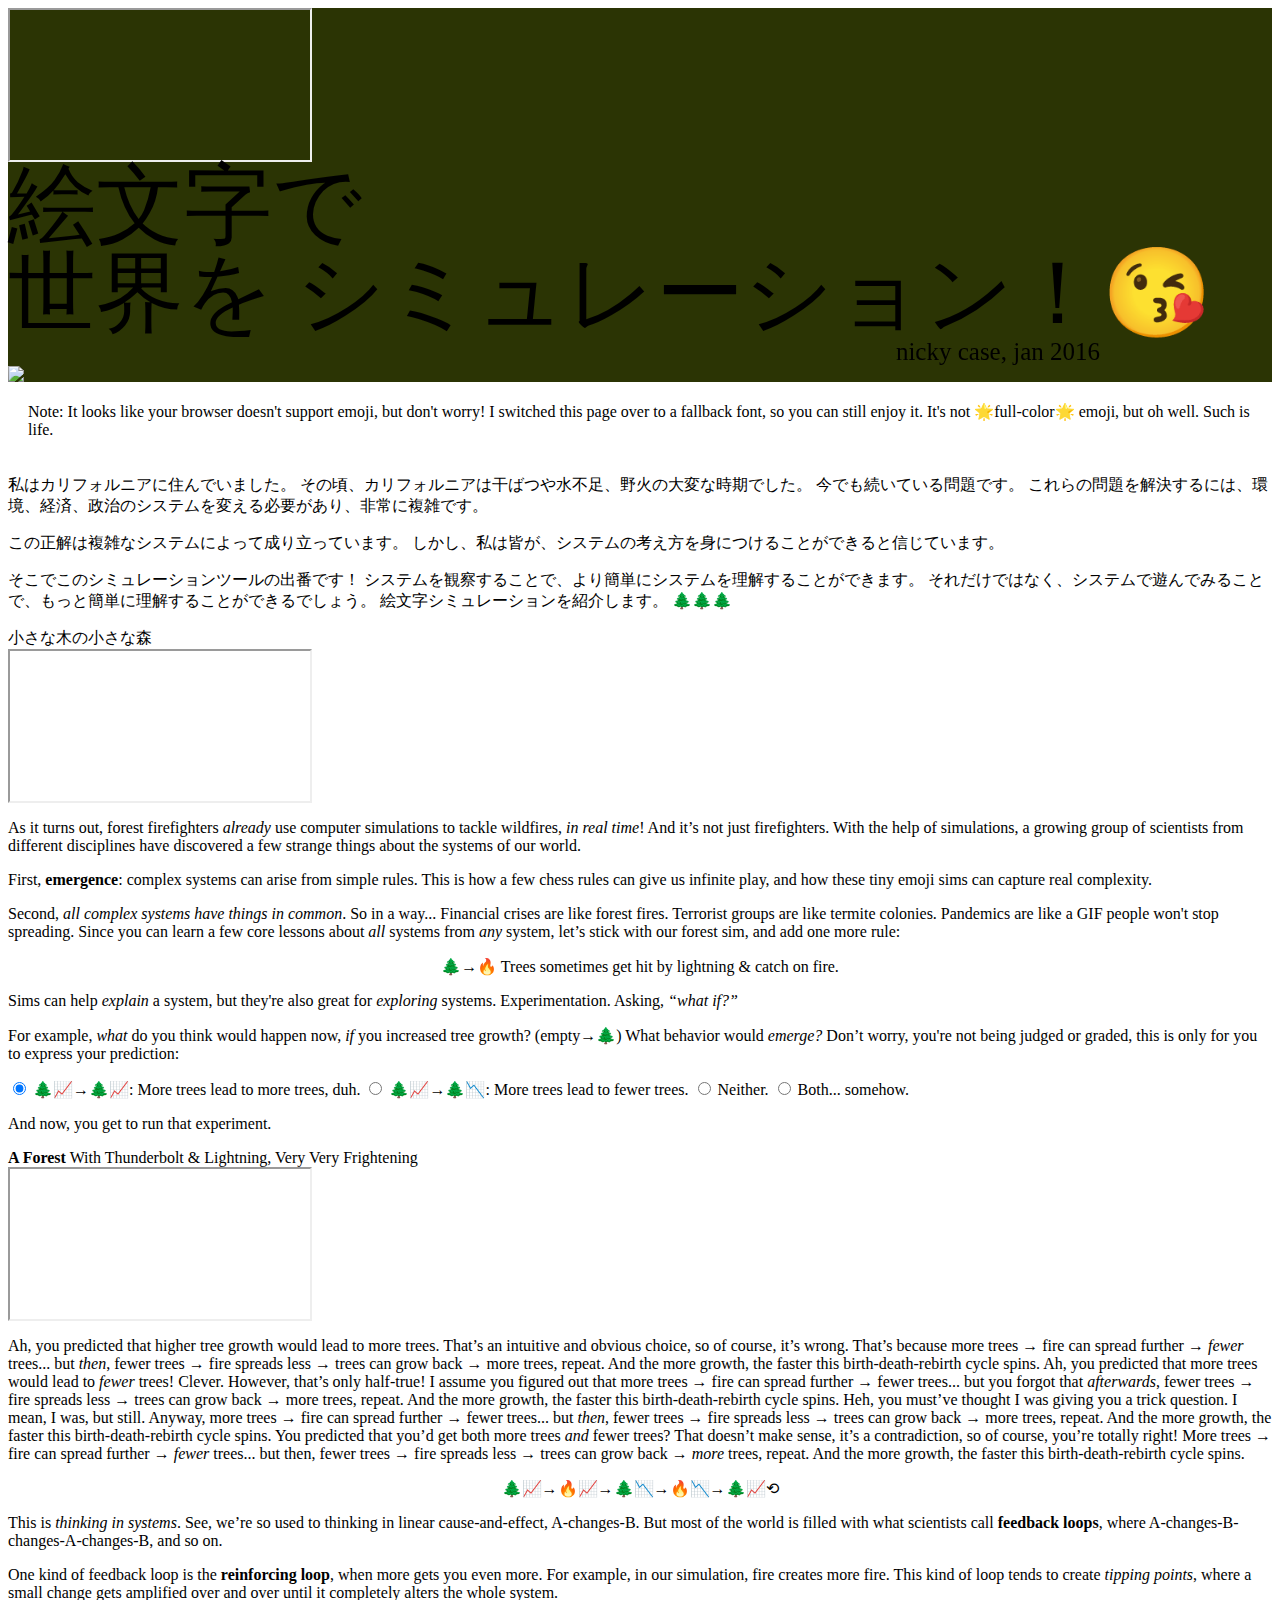
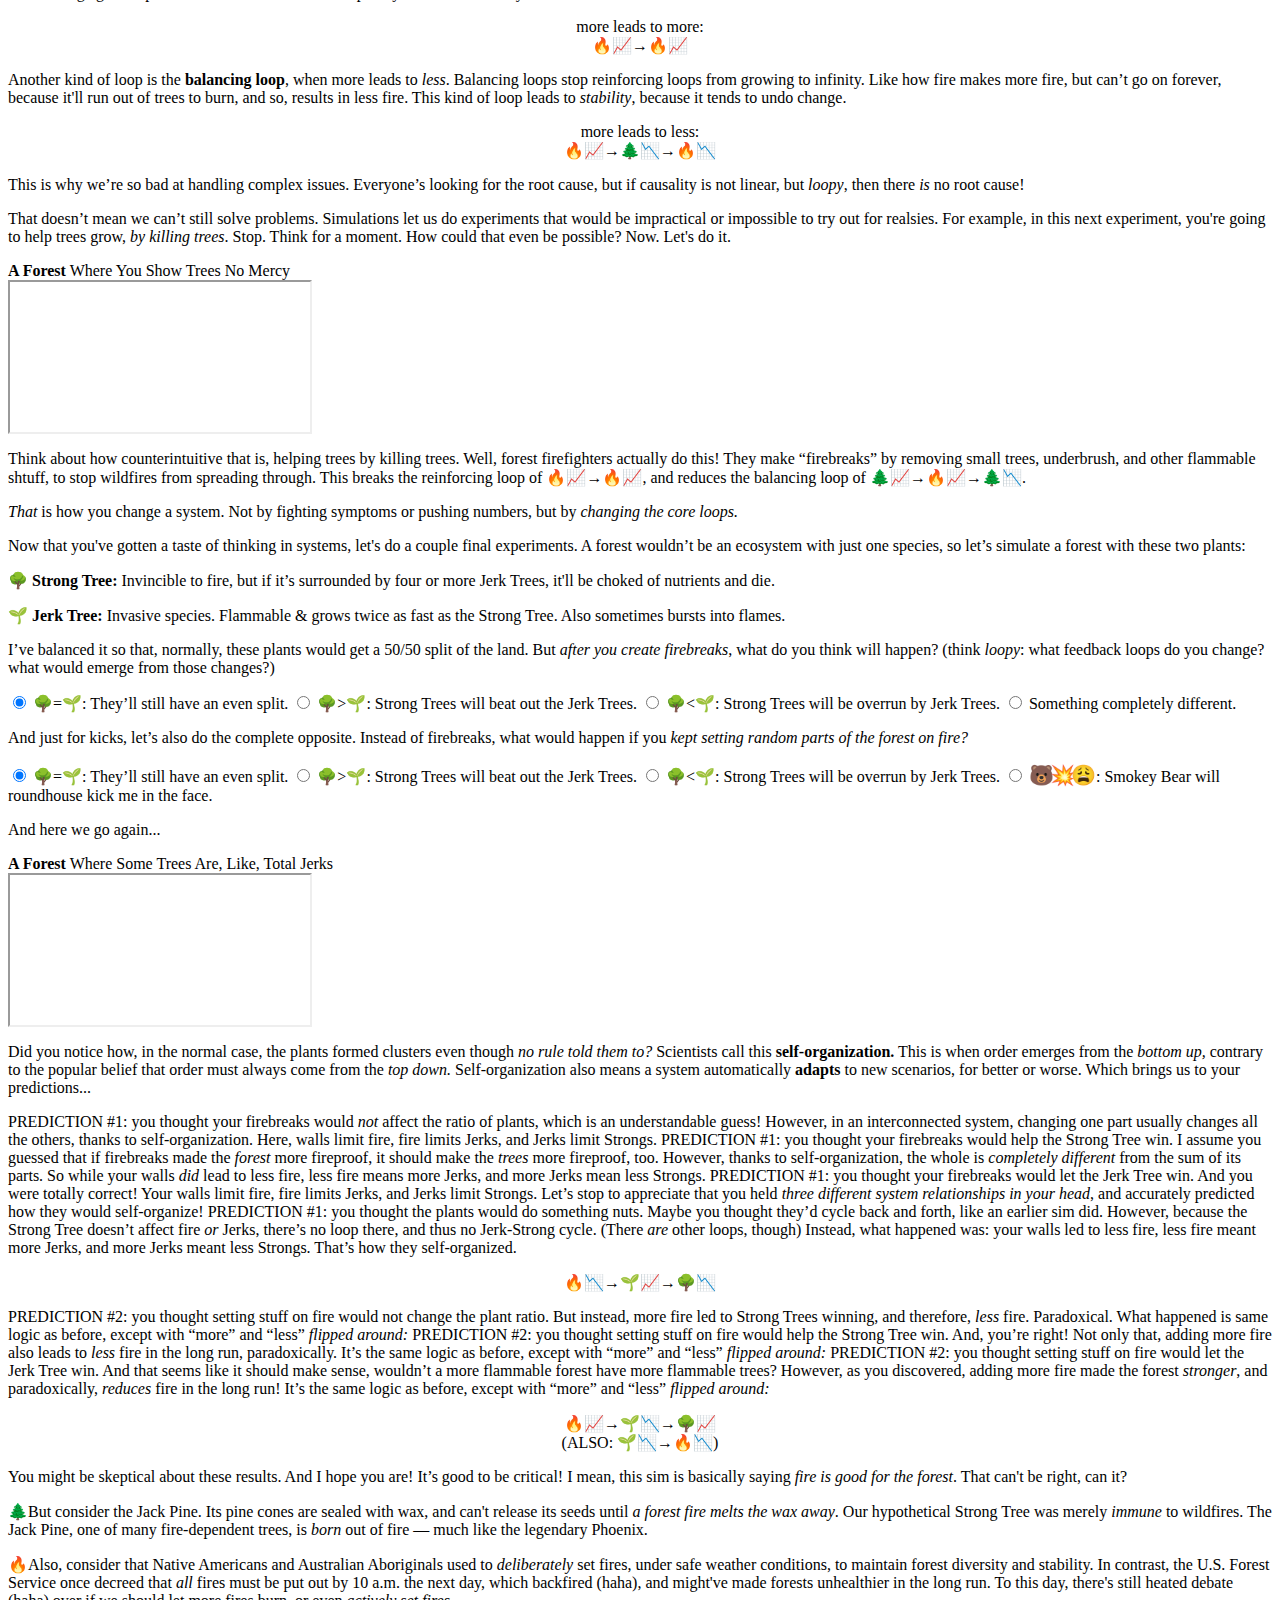
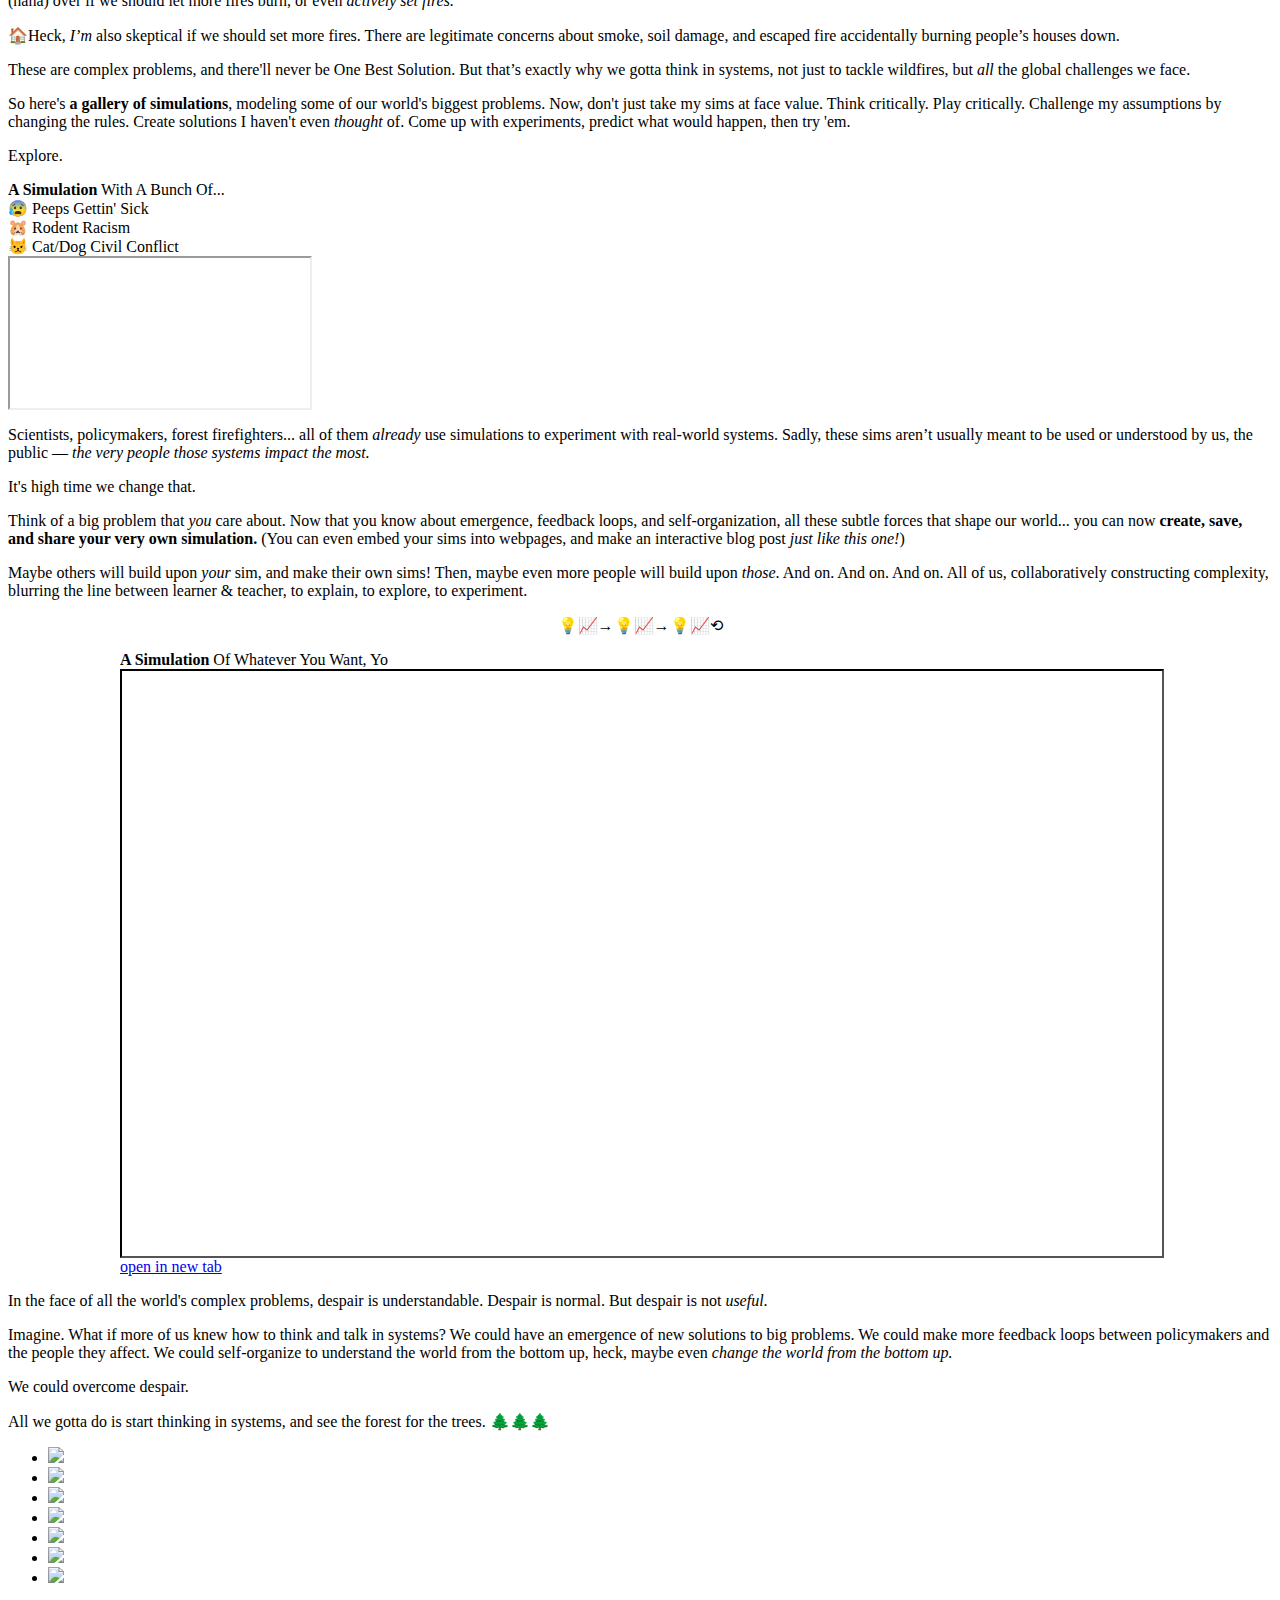
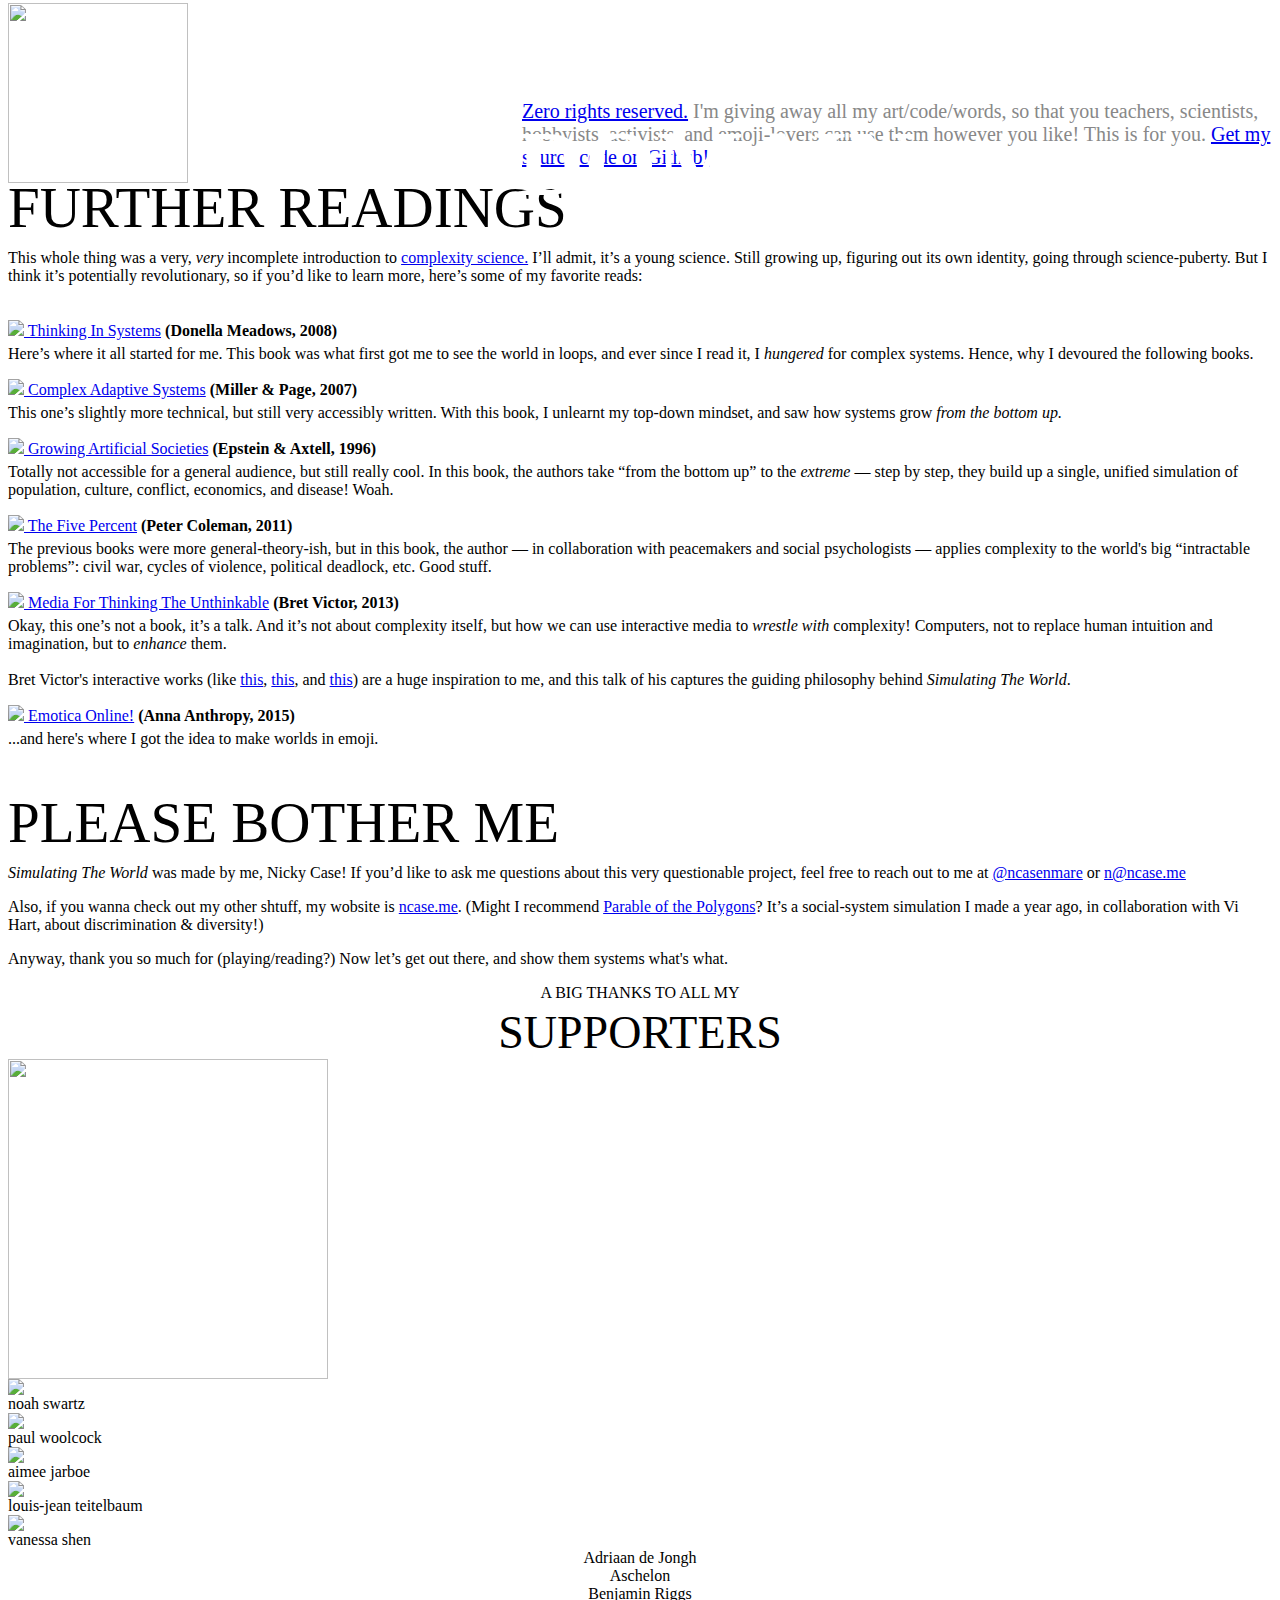
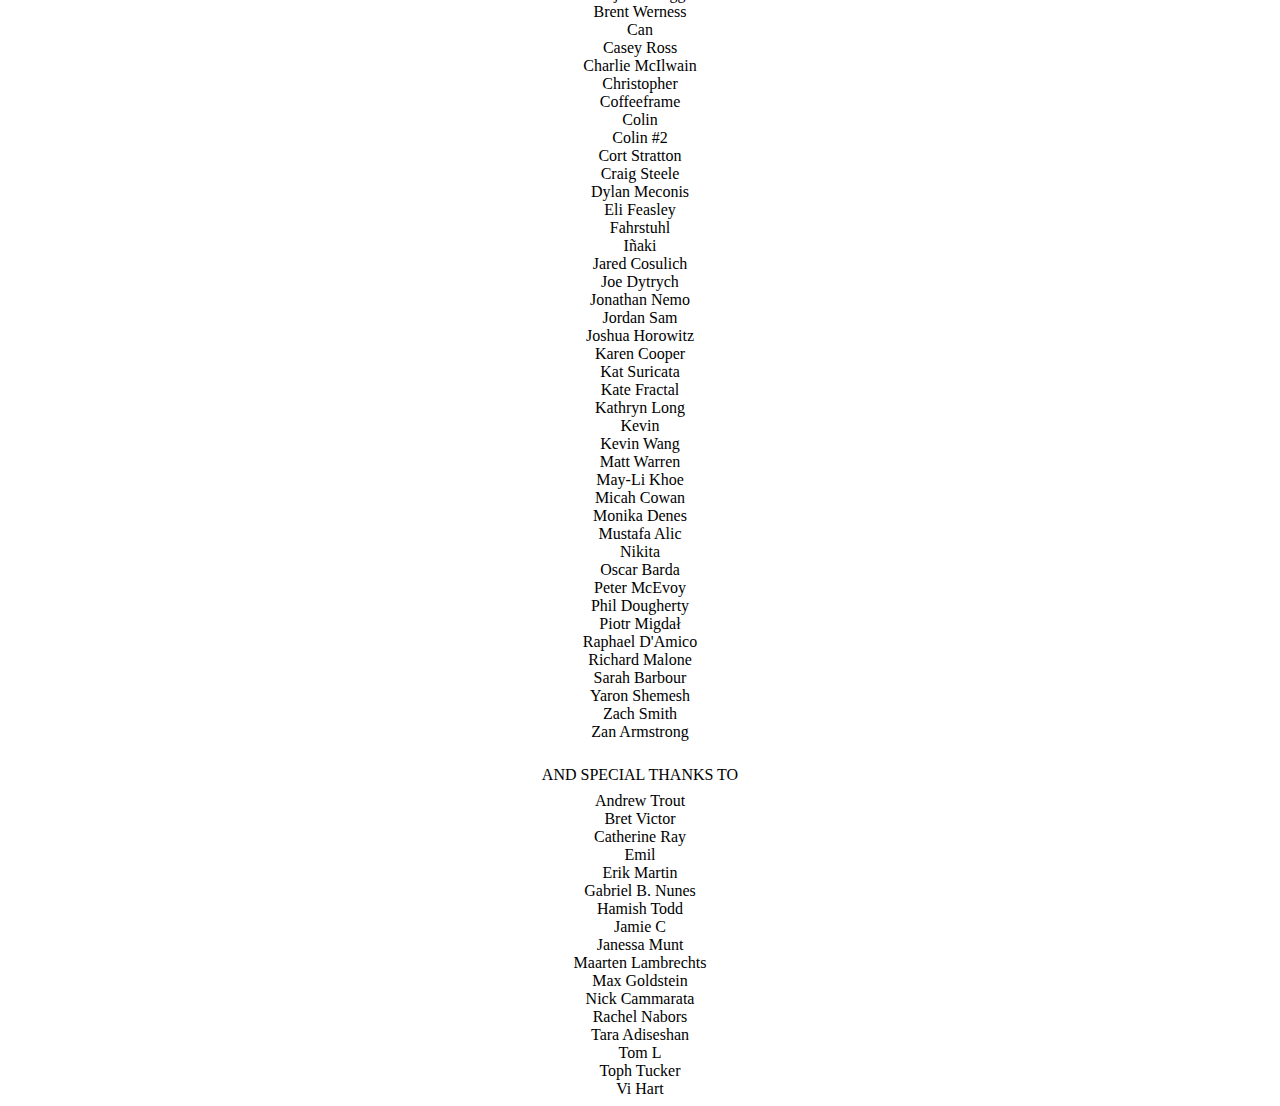
==== index.html @ 9c8385aa "change url" ====
<!doctype>
<html>
<head>
	
	<!-- Meta -->
	<title>絵文字で世界をシミュレーション</title>
	<meta content="text/html;charset=utf-8" http-equiv="Content-Type">
	<meta content="utf-8" http-equiv="encoding">
	<link rel="icon" type="image/png" href="favicon.png">

	<!-- Schema.org markup for Google+ -->
	<meta itemprop="name" content="Simulating The World (In Emoji)">
	<meta itemprop="description" content="An interactive guide to thinking in systems">
	<meta itemprop="image" content="http://ncase.me/simulating/social/thumbnail.png">

	<!-- Twitter Card data -->
	<meta name="twitter:card" content="summary_large_image">
	<meta name="twitter:site" content="@ncasenmare">
	<meta name="twitter:title" content="Simulating The World (In Emoji)">
	<meta name="twitter:description" content="An interactive guide to thinking in systems">
	<meta name="twitter:creator" content="@ncasenmare">
	<meta name="twitter:image" content="http://ncase.me/simulating/social/thumbnail.png">

	<!-- Open Graph data -->
	<meta property="og:title" content="Simulating The World (In Emoji)">
	<meta property="og:type" content="website">
	<meta property="og:url" content="http://ncase.me/simulating/">
	<meta property="og:image" content="http://ncase.me/simulating/social/thumbnail.png">
	<meta property="og:description" content="An interactive guide to thinking in systems">

	<!-- Styles -->
	<link rel="stylesheet" type="text/css" href="styles/index.css">

</head>
<body>

<!-- SPLASH SCREEN -->
<div class="splash" style="background: hsla(72, 87%, 11%, 1);">

	<div id="splash_iframe_container">
		<iframe id="splash_iframe" src="https://ncase.me/simulating/model?local=splash/intro&bg=0&play=0&edit=0"></iframe>
	</div>

	<div id="splash_shadow"></div>

	<div id="splash_title">
		<div style="font-size: 88px; line-height: 88px;">
			絵文字で
		</div>
		<div style="font-size: 88px; line-height: 88px;">
			世界を
			シミュレーション！<span id="splash_kiss">😘</span>
		</div>
		<div style="margin:0 auto; width:920px; text-align:right; font-size:25px">
			nicky case, jan 2016
		</div>
	</div>

	<div id="splash_hand_container">
		<img src="styles/images/click_me.png" id="splash_hand"></div>
	</div>
</div>

<!-- 0: INTRODUCTION - THINK IN SYSTEMS, WITH SIMS -->
<div class="words">
	<div id="emoji_warning" class="dark" style="padding:20px; font-size:16px">
		Note: It looks like your browser doesn't support emoji,
		but don't worry! I switched this page over to a fallback font,
		so you can still enjoy it.
		It's not 🌟full-color🌟 emoji, but oh well.
		Such is life.
	</div>
	<p>
		私はカリフォルニアに住んでいました。
		その頃、カリフォルニアは干ばつや水不足、野火の大変な時期でした。
		今でも続いている問題です。
		これらの問題を解決するには、環境、経済、政治のシステムを変える必要があり、非常に複雑です。
	</p>
	<p>
		この正解は複雑なシステムによって成り立っています。
		しかし、私は皆が、システムの考え方を身につけることができると信じています。
	</p>
	<p>
		そこでこのシミュレーションツールの出番です！
		システムを観察することで、より簡単にシステムを理解することができます。
		それだけではなく、システムで遊んでみることで、もっと簡単に理解することができるでしょう。
		絵文字シミュレーションを紹介します。 🌲🌲🌲
	</p>
</div>

<!-- 0: GETTING USED TO THE SIM INTERFACE -->
<div class="example">
	<div id="title">
		小さな木の小さな森
	</div>
	<iframe src="https://mikinomura.github.io/simulating-japanese/model?local=forest/0_growth&play=0&edit=1"></iframe>
	<div id="example_link"></div>
</div>

<!-- 1: INTRODUCTION - SYSTEMS THEORY, PREDICT CHANGE -->
<div class="words">
	<p>
		As it turns out, forest firefighters <i>already</i> use computer simulations
		to tackle wildfires, <i>in real time</i>!
		And it’s not just firefighters.
		With the help of simulations, a growing group of scientists
		from different disciplines have discovered a few strange things about the systems of our world.
	</p>
	<p>
		First, <b>emergence</b>:
		complex systems can arise from simple rules.
		This is how a few chess rules can give us infinite play,
		and how these tiny emoji sims can capture real complexity.
	</p>
	<p>
		Second, <i>all complex systems have things in common</i>.
		So in a way... Financial crises are like forest fires.
		Terrorist groups are like termite colonies.
		Pandemics are like a GIF people won't stop spreading.
		Since you can learn a few core lessons about <i>all</i> systems from <i>any</i> system,
		let’s stick with our forest sim, and add one more rule:
	</p>
	<p style="text-align:center">
		🌲→🔥 Trees sometimes get hit by lightning &amp; catch on fire.
	</p>
	<p>
		Sims can help <i>explain</i> a system,
		but they're also great for <i>exploring</i> systems.
		Experimentation.
		Asking, <i>“what if?”</i>
	</p>
	<p>
		For example, <i>what</i> do you think would happen now,
		<i>if</i> you increased tree growth? (empty→🌲)
		What behavior would <i>emerge?</i>
		Don’t worry, you're not being judged or graded,
		this is only for you to express your prediction:
	</p>
	<p>
	<form name="predict_fire" class="reader_choice">
	<label>
		<input type="radio" name="prediction" value="more" checked>
		🌲📈&rarr;🌲📈: More trees lead to more trees, duh.
	</label>
	<label>
		<input type="radio" name="prediction" value="less">
		🌲📈&rarr;🌲📉: More trees lead to fewer trees.
	</label>
	<label>
		<input type="radio" name="prediction" value="none">
		Neither.
	</label>
	<label>
		<input type="radio" name="prediction" value="both">
		Both... somehow.
	</label>
	</form>
	</p>
	<p>
		And now, you get to run that experiment.
	</p>
</div>

<!-- 1: WHAT IF, HIGHER GROWTH? -->
<div class="example">
	<div id="title">
		<b>A Forest</b> With Thunderbolt &amp; Lightning, Very Very Frightening
	</div>
	<iframe src="https://ncase.me/simulating/model?local=forest/1_fire&play=1&edit=1"></iframe>
	<div id="example_link"></div>
</div>

<!-- 2: REFLECT, AND FEEDBACK LOOPS -->
<div class="words">
	<p name="predict_fire" class="reader_reflect">

		<span value="more">
		Ah, you predicted that higher tree growth would lead to more trees.
		That’s an intuitive and obvious choice,
		so of course, it’s wrong.
		That’s because more trees → fire can spread further → <i>fewer</i> trees...
		but <i>then</i>, fewer trees → fire spreads less → trees can grow back → more trees, repeat.
		And the more growth, the faster this birth-death-rebirth cycle spins.
		</span>

		<span value="less">
		Ah, you predicted that more trees would lead to <i>fewer</i> trees!
		Clever. However, that’s only half-true!
		I assume you figured out that more trees → fire can spread further → fewer trees...
		but you forgot that <i>afterwards</i>,
		fewer trees → fire spreads less → trees can grow back → more trees, repeat.
		And the more growth, the faster this birth-death-rebirth cycle spins.
		</span>

		<span value="none">
		Heh, you must’ve thought I was giving you a trick question.
		I mean, I was, but still.
		Anyway, more trees → fire can spread further → fewer trees...
		but <i>then</i>, fewer trees → fire spreads less → trees can grow back → more trees, repeat.
		And the more growth, the faster this birth-death-rebirth cycle spins.
		</span>

		<span value="both">
		You predicted that you’d get both more trees <i>and</i> fewer trees?
		That doesn’t make sense, it’s a contradiction,
		so of course, you’re totally right!
		More trees → fire can spread further → <i>fewer</i> trees...
		but then, fewer trees → fire spreads less → trees can grow back → <i>more</i> trees, repeat.
		And the more growth, the faster this birth-death-rebirth cycle spins.
		</span>

	</p>
	<p style="text-align:center">
		🌲📈→🔥📈→🌲📉→🔥📉→🌲📈⟲
	</p>
	<p>
		This is <i>thinking in systems</i>.
		See, we’re so used to thinking in linear cause-and-effect, A-changes-B.
		But most of the world is filled with what scientists call <b>feedback loops</b>,
		where A-changes-B-changes-A-changes-B, and so on.
	</p>
	<p>
		One kind of feedback loop is the <b>reinforcing loop</b>,
		when more gets you even more.
		For example, in our simulation, fire creates more fire.
		This kind of loop tends to create <i>tipping points</i>,
		where a small change gets amplified over and over until it
		completely alters the whole system.
	</p>
	<p style="text-align:center">
		more leads to more:<br>
		🔥📈→🔥📈
	</p>
	<p>
		Another kind of loop is the <b>balancing loop</b>,
		when more leads to <i>less</i>.
		Balancing loops stop reinforcing loops from growing to infinity.
		Like how fire makes more fire, but can’t go on forever,
		because it'll run out of trees to burn, and so, results in less fire.
		This kind of loop leads to <i>stability</i>,
		because it tends to undo change.
	</p>
	<p style="text-align:center">
		more leads to less:<br>
		🔥📈→🌲📉→🔥📉
 	</p>
	<p>
		This is why we’re so bad at handling complex issues.
		Everyone’s looking for the root cause,
		but if causality is not linear, but <i>loopy</i>,
		then there <i>is</i> no root cause!
	</p>
	<p>
		That doesn’t mean we can’t still solve problems.
		Simulations let us do experiments that would be impractical or impossible to try out for realsies.
		For example, in this next experiment,
		you're going to help trees grow,
		<i>by killing trees</i>.
		Stop.
		Think for a moment.
		How could that even be possible?
		Now.
		Let's do it.
	</p>
</div>

<!-- 2: CREATE A TREE-KILLING SOLUTION -->
<div class="example">
	<div id="title">
		<b>A Forest</b> Where You Show Trees No Mercy
	</div>
	<iframe src="https://ncase.me/simulating/model?local=forest/2_firebreak&edit=1&paused=1"></iframe>
	<div id="example_link"></div>
</div>

<!-- 3: CHANGING LOOPS, AND PLANTS -->
<div class="words">
	<p>
		Think about how counterintuitive that is,
		helping trees by killing trees.
		Well, forest firefighters actually do this!
		They make “firebreaks” by removing small trees, underbrush, and other flammable shtuff,
		to stop wildfires from spreading through.
		This breaks the reinforcing loop of 🔥📈→🔥📈,
		and reduces the balancing loop of 🌲📈→🔥📈→🌲📉.
	</p>
	<p>
		<i>That</i> is how you change a system.
		Not by fighting symptoms or pushing numbers,
		but by <i>changing the core loops.</i>
	</p>
	<p>
		Now that you've gotten a taste of thinking in systems,
		let's do a couple final experiments.
		A forest wouldn’t be an ecosystem with just one species,
		so let’s simulate a forest with these two plants:
	</p>
	<p>
		🌳 <b>Strong Tree:</b>
		Invincible to fire, but if it’s surrounded by four or more Jerk Trees,
		it'll be choked of nutrients and die.
	</p>
	<p>
		🌱 <b>Jerk Tree:</b>
		Invasive species.
		Flammable &amp; grows twice as fast as the Strong Tree.
		Also sometimes bursts into flames.
	</p>
	<p>
		I’ve balanced it so that, normally,
		these plants would get a 50/50 split of the land.
		But <i>after you create firebreaks</i>,
		what do you think will happen?
		(think <i>loopy</i>: what feedback loops do you change?
		what would emerge from those changes?)
	</p>
	<p>
		<form name="predict_plants_1" class="reader_choice">
		<label>
			<input type="radio" name="prediction" value="same" checked>
			🌳=🌱: They’ll still have an even split.
		</label>
		<label>
			<input type="radio" name="prediction" value="strong">
			🌳&gt;🌱: Strong Trees will beat out the Jerk Trees.
		</label>
		<label>
			<input type="radio" name="prediction" value="jerk">
			🌳&lt;🌱: Strong Trees will be overrun by Jerk Trees.
		</label>
		<label>
			<input type="radio" name="prediction" value="what">
			Something completely different.
		</label>
		</form>
	</p>
	<p>
		And just for kicks, let’s also do the complete opposite.
		Instead of firebreaks, what would happen if you
		<i>kept setting random parts of the forest on fire?</i>
	</p>
	<p>
		<script>
		window.SMOKEY_JOKE = function(){
			document.getElementById("smokey_joke_radio").setAttribute("disabled",true);
			document.getElementById("smokey_joke_span").style.textDecoration = "line-through";
			document.getElementById("smokey_joke_label").style.cursor = "default";
			window.SMOKEY_JOKE = function(){ /*nothing*/ };
		};
		</script>
		<form name="predict_plants_2" class="reader_choice">
		<label>
			<input type="radio" name="prediction" value="same" checked>
			🌳=🌱: They’ll still have an even split.
		</label>
		<label>
			<input type="radio" name="prediction" value="strong">
			🌳&gt;🌱: Strong Trees will beat out the Jerk Trees.
		</label>
		<label>
			<input type="radio" name="prediction" value="jerk">
			🌳&lt;🌱: Strong Trees will be overrun by Jerk Trees.
		</label>
		<label id="smokey_joke_label" onmouseover="SMOKEY_JOKE()">
			<span id="smokey_joke_span">
				<input id="smokey_joke_radio" type="radio" name="prediction" value="what">
				<span style="letter-spacing:-4px; margin-right:4px; font-size:20px">🐻💥😩</span>: Smokey Bear will roundhouse kick me in the face.
			</span>
		</label>
		</form>
	</p>
	<p>
		And here we go again...
	</p>
</div>

<!-- 3: JERK PLANTS -->
<div class="example">
	<div id="title">
		<b>A Forest</b> Where Some Trees Are, Like, Total Jerks
	</div>
	<iframe src="https://ncase.me/simulating/model?local=forest/3_plants&edit=1"></iframe>
	<div id="example_link"></div>
</div>

<!-- 4: REFLECT, SELF-ORG, AND REAL LIFE FORESTS -->
<div class="words">
	<p>
		Did you notice how, in the normal case, the plants formed clusters
		even though <i>no rule told them to?</i>
		Scientists call this <b>self-organization.</b>
		This is when order emerges from the <i>bottom up,</i>
		contrary to the popular belief
		that order must always come from the <i>top down.</i>
		Self-organization also means a system
		automatically <b>adapts</b> to new scenarios,
		for better or worse.
		Which brings us to your predictions...
	</p>
	<p name="predict_plants_1" class="reader_reflect">
		<span value="same">
		PREDICTION #1: you thought your firebreaks would <i>not</i> affect the ratio of plants, which is an understandable guess! However, in an interconnected system, changing one part usually changes all the others, thanks to self-organization. Here, walls limit fire, fire limits Jerks, and Jerks limit Strongs.
		</span>
		<span value="strong">
		PREDICTION #1: you thought your firebreaks would help the Strong Tree win. I assume you guessed that if firebreaks made the <i>forest</i> more fireproof, it should make the <i>trees</i> more fireproof, too. However, thanks to self-organization, the whole is <i>completely different</i> from the sum of its parts. So while your walls <i>did</i> lead to less fire, less fire means more Jerks, and more Jerks mean less Strongs.
		</span>
		<span value="jerk">
		PREDICTION #1: you thought your firebreaks would let the Jerk Tree win. And you were totally correct! Your walls limit fire, fire limits Jerks, and Jerks limit Strongs. Let’s stop to appreciate that you held <i>three different system relationships in your head</i>, and accurately predicted how they would self-organize!
		</span>
		<span value="what">
		PREDICTION #1: you thought the plants would do something nuts. Maybe you thought they’d cycle back and forth, like an earlier sim did. However, because the Strong Tree doesn’t affect fire <i>or</i> Jerks, there’s no loop there, and thus no Jerk-Strong cycle. (There <i>are</i> other loops, though) Instead, what happened was: your walls led to less fire, less fire meant more Jerks, and more Jerks meant less Strongs. That’s how they self-organized.
		</span>
	</p>
	<p style="text-align:center">
		🔥📉→🌱📈→🌳📉
	</p>
	<p name="predict_plants_2" class="reader_reflect">
		<span value="same">
		PREDICTION #2: you thought setting stuff on fire would not change the plant ratio. But instead, more fire led to Strong Trees winning, and therefore, <i>less</i> fire. Paradoxical. What happened is same logic as before, except with “more” and “less” <i>flipped around:</i>
		</span>
		<span value="strong">
		PREDICTION #2: you thought setting stuff on fire would help the Strong Tree win. And, you’re right! Not only that, adding more fire also leads to <i>less</i> fire in the long run, paradoxically. It’s the same logic as before, except with “more” and “less” <i>flipped around:</i>
		</span>
		<span value="jerk">
		PREDICTION #2: you thought setting stuff on fire would let the Jerk Tree win. And that seems like it should make sense, wouldn’t a more flammable forest have more flammable trees? However, as you discovered, adding more fire made the forest <i>stronger</i>, and paradoxically, <i>reduces</i> fire in the long run! It’s the same logic as before, except with “more” and “less” <i>flipped around:</i>
		</span>
	</p>
	<p style="text-align:center">
		🔥📈→🌱📉→🌳📈<br>
		(ALSO: 🌱📉→🔥📉)
	</p>
	</p>
	<p>
		You might be skeptical about these results.
		And I hope you are! It’s good to be critical!
		I mean, this sim is basically saying 
		<i>fire is good for the forest</i>.
		That can't be right, can it?
	</p>
	<p>
		🌲But consider the Jack Pine.
		Its pine cones are sealed with wax,
		and can't release its seeds until <i>a forest fire melts the wax away</i>.
		Our hypothetical Strong Tree was merely <i>immune</i> to wildfires.
		The Jack Pine, one of many fire-dependent trees,
		is <i>born</i> out of fire — much like the legendary Phoenix.
	</p>
	<p>
		🔥Also, consider that Native Americans and Australian Aboriginals
		used to <i>deliberately</i> set fires,
		under safe weather conditions,
		to maintain forest diversity and stability.
		In contrast, the U.S. Forest Service once decreed
		that <i>all</i> fires must be put out by 10 a.m. the next day,
		which backfired (haha),
		and might've made forests unhealthier in the long run.
		To this day, there's still heated debate (haha)
		over if we should let more fires burn,
		or even <i>actively set fires.</i>
	</p>
	<p>
		🏠Heck, <i>I’m</i> also skeptical if we should set more fires.
		There are legitimate concerns about
		smoke,
		soil damage,
		and escaped fire accidentally burning people’s houses down.
	</p>
	<p>
		These are complex problems, and there'll never be One Best Solution.
		But that’s exactly why we gotta think in systems,
		not just to tackle wildfires,
		but <i>all</i> the global challenges we face.
	</p>
	<p>
		So here's <b>a gallery of simulations</b>,
		modeling some of our world's biggest problems.
		Now, don't just take my sims at face value.
		Think critically. Play critically.
		Challenge my assumptions by changing the rules.
		Create solutions I haven't even <i>thought</i> of.
		Come up with experiments, predict what would happen, then try 'em.
	</p>
	<p>
		Explore.
	</p>
</div>

<!-- 4: OTHER COMPLEX WORLD PROBLEMS -->
<div id="zoo_example" class="example">
	<div id="title">
		<b>A Simulation</b> With A Bunch Of...
		<div id="zoo_select">
			<div src="https://ncase.me/simulating/model?local=zoo/sick&edit=1">
				😰 Peeps Gettin' Sick
			</div>
			<div src="https://ncase.me/simulating/model?local=zoo/schelling&edit=1&paused=1">
				🐹 Rodent Racism
			</div>
			<div src="https://ncase.me/simulating/model?local=zoo/civil_war&edit=1">
				😾 Cat/Dog Civil Conflict
			</div>
		</div>
	</div>
	<iframe id="zoo_iframe"></iframe>
	<div id="example_link"></div>
</div>

<!-- 5: THE STAKES OF EDU SIMS -->
<div class="words">
	<p>
		Scientists, policymakers, forest firefighters...
		all of them <i>already</i> use simulations to experiment
		with real-world systems.
		Sadly, these sims aren’t usually meant to be used or understood by us,
		the public — <i>the very people those systems impact the most.</i>
	</p>
	<p>
		It's high time we change that.
	</p>
	<p>
		Think of a big problem that <i>you</i> care about.
		Now that you know about emergence, feedback loops, and self-organization,
		all these subtle forces that shape our world...
		you can now <b>create, save, and share your very own simulation.</b>
		(You can even embed your sims into webpages,
		and make an interactive blog post
		<i>just like this one!</i>)
	</p>
	<p>
		Maybe others will build upon <i>your</i> sim,
		and make their own sims!
		Then, maybe even more people will build upon <i>those</i>.
		And on. And on. And on.
		All of us,
		collaboratively constructing complexity,
		blurring the line between learner &amp; teacher,
		to explain, to explore, to experiment.
	</p>
	<p style="text-align:center">
		💡📈→💡📈→💡📈⟲
	</p>
</div>

<!-- 5: MAKE YOUR OWN SIM -->
<div class="dark">
<div class="example" style="margin:0 auto; width:1040px;">
	<div id="title">
		<b>A Simulation</b> Of Whatever You Want, Yo
	</div>
	<iframe style="border-color:#000; width:1040px; height:585px; background:#fff"
		src="https://ncase.me/simulating/model"></iframe>
	<div id="example_link" style="color:#888" manual="true">
		<a href="model" target="_blank">open in new tab</a>
	</div>
</div>
</div>

<!-- EPILOGUE: FROM THE BOTTOM UP -->
<div class="words">
	<p>
	In the face of all the world's complex problems,
	despair is understandable. Despair is normal.
	But despair is not <i>useful</i>.
	</p>
	<p>
	Imagine. What if more of us knew how to think and talk in systems?
	We could have an emergence of new solutions to big problems.
	We could make more feedback loops between policymakers and the people they affect.
	We could self-organize to understand the world from the bottom up,
	heck,
	maybe even <i>change the world from the bottom up.</i>
	</p>
	<p>
	We could overcome despair.
	</p>
	<p>
	All we gotta do is start thinking in systems, and see the forest for the trees. 🌲🌲🌲
	</p>


	<!-- Static Social Sharing Stuff -->
	<div id="social">
		<!-- Buttons generated with https://simplesharingbuttons.com/ -->
		<ul class="share-buttons">
			<li><a href="https://www.facebook.com/sharer/sharer.php?u=http%3A%2F%2Fncase.me%2Fsimulating%2F&t=Simulating%20The%20World%20(In%20Emoji%F0%9F%98%98)" title="Share on Facebook" target="_blank"><img src="styles/social/Facebook.svg"></a></li>
			<li><a href="https://twitter.com/intent/tweet?source=http%3A%2F%2Fncase.me%2Fsimulating%2F&text=Simulating%20The%20World%20(In%20Emoji%F0%9F%98%98):%20http%3A%2F%2Fncase.me%2Fsimulating%2F&via=ncasenmare" target="_blank" title="Tweet"><img src="styles/social/Twitter.svg"></a></li>
			<li><a href="http://www.tumblr.com/share?v=3&u=http%3A%2F%2Fncase.me%2Fsimulating%2F&t=Simulating%20The%20World%20(In%20Emoji%F0%9F%98%98)&s=" target="_blank" title="Post to Tumblr"><img src="styles/social/Tumblr.svg"></a></li>
			<li><a href="http://pinterest.com/pin/create/button/?url=http%3A%2F%2Fncase.me%2Fsimulating%2F&media=http://ncase.me/simulating/social/thumbnail.png&description=An%20interactive%20guide%20to%20thinking%20in%20systems" target="_blank" title="Pin it"><img src="styles/social/Pinterest.svg"></a></li>
			<li><a href="http://www.reddit.com/submit?url=http%3A%2F%2Fncase.me%2Fsimulating%2F&title=Simulating%20The%20World%20(In%20Emoji%F0%9F%98%98)" target="_blank" title="Submit to Reddit"><img src="styles/social/Reddit.svg"></a></li>
			<li><a href="https://pinboard.in/popup_login/?url=http%3A%2F%2Fncase.me%2Fsimulating%2F&title=Simulating%20The%20World%20(In%20Emoji%F0%9F%98%98)&description=An%20interactive%20guide%20to%20thinking%20in%20systems" target="_blank" title="Save to Pinboard"><img src="styles/social/Pinboard.svg"></a></li>
			<li><a href="mailto:?subject=Simulating%20The%20World%20(In%20Emoji%F0%9F%98%98)&body=An%20interactive%20guide%20to%20thinking%20in%20systems:%20http%3A%2F%2Fncase.me%2Fsimulating%2F" target="_blank" title="Email"><img src="styles/social/Email.svg"></a></li>
		</ul>
	</div>

</div>

<!-- ADDENDUMS -->
<div class="dark" style="margin-bottom:0;">

	<div id="credits">

		<!-- Public Domain -->
		<div id="uncopyright">
			<img src="styles/images/public_domain.png" width="180"/>
			<div style="float:right; width:750px; font-size:20px; color:#888;">
				<div style="font-size:93px; height:97px; color:#fff; position: relative; left: -5px;"><b>PUBLIC DOMAIN</b></div>
				<a href="https://creativecommons.org/publicdomain/zero/1.0/" target="_blank">Zero rights reserved.</a>
				I'm giving away
				all my art/code/words,
				so that you
				teachers, scientists, hobbyists, activists, and emoji-lovers
				can use them however you like!
				This is for you.
				<a href="https://github.com/ncase/simulating" target="_blank">Get my source code on Github!</a>
			</div>
		</div>

		<div id="appendix_container">

			<!-- Further Reading -->
			<div id="further_reading">
				
				<div class="appendix_title" style="font-size:57px; line-height:50px">FURTHER READINGS</div>

				<p style="margin-bottom:35px">
				This whole thing was a very, <i>very</i> incomplete introduction to
				<a href="https://en.wikipedia.org/wiki/Complex_systems" target="_blank">complexity science.</a>
				I’ll admit, it’s a young science.
				Still growing up, figuring out its own identity, going through science-puberty.
				But I think it’s potentially revolutionary, so if you’d like to learn more,
				here’s some of my favorite reads:
				</p>

				<p class="further_book">
				<a href="http://www.amazon.com/Thinking-Systems-Donella-H-Meadows/dp/1603580557" target="_blank">
					<img src="styles/books/thinking.png"/>
					Thinking In Systems</a>
				<b>(Donella Meadows, 2008)</b>
				<span style="display:block; height:5px"></span>
				Here’s where it all started for me.
				This book was what first got me to see the world in loops,
				and ever since I read it,
				I <i>hungered</i> for complex systems.
				Hence, why I devoured the following books.
				</p>

				<p class="further_book">
				<a href="http://press.princeton.edu/titles/8429.html" target="_blank">
					<img src="styles/books/cas.png"/>
					Complex Adaptive Systems</a>
				<b>(Miller &amp; Page, 2007)</b>
				<span style="display:block; height:5px"></span>
				This one’s slightly more technical, but still very accessibly written.
				With this book, I unlearnt my top-down mindset,
				and saw how systems grow <i>from the bottom up.</i>
				</p>

				<p class="further_book">
				<a href="https://mitpress.mit.edu/books/growing-artificial-societies" target="_blank">
					<img src="styles/books/gas.png"/>
					Growing Artificial Societies</a>
				<b>(Epstein &amp; Axtell, 1996)</b>
				<span style="display:block; height:5px"></span>
				Totally not accessible for a general audience, but still really cool.
				In this book, the authors take “from the bottom up” to the <i>extreme</i> — step by step,
				they build up a single, unified simulation of
				population, culture, conflict, economics, and disease!
				Woah.
				</p>

				<p class="further_book">
				<a href="http://www.fivepercentbook.com/" target="_blank">
					<img src="styles/books/five.png"/>
					The Five Percent</a>
				<b>(Peter Coleman, 2011)</b>
				<span style="display:block; height:5px"></span>
				The previous books were more general-theory-ish,
				but in this book, the author &mdash;
				in collaboration with peacemakers and social psychologists &mdash;
				applies complexity to the world's big “intractable problems”:
				civil war, cycles of violence, political deadlock, etc.
				Good stuff.
				</p>

				<p class="further_book">
				<a href="http://worrydream.com/MediaForThinkingTheUnthinkable/" target="_blank">
					<img src="styles/books/media.png"/>
					Media For Thinking The Unthinkable</a>
				<b>(Bret Victor, 2013)</b>
				<span style="display:block; height:5px"></span>
				Okay, this one’s not a book, it’s a talk.
				And it’s not about complexity itself,
				but how we can use interactive media to <i>wrestle with</i> complexity!
				Computers, not to replace human intuition and imagination,
				but to <i>enhance</i> them.
				<br><br>
				Bret Victor's interactive works (like
				<a href="http://worrydream.com/ExplorableExplanations/" target="_blank">this</a>,
				<a href="http://worrydream.com/LadderOfAbstraction/" target="_blank">this</a>, and
				<a href="http://worrydream.com/ClimateChange/" target="_blank">this</a>)
				are a huge inspiration to me,
				and this talk of his
				captures the guiding philosophy behind <i>Simulating The World</i>.
				</p>

				<p class="further_book">
				<a href="http://auntiepixelante.com/emotica/" target="_blank">
					<img src="styles/books/emotica.png"/>
					Emotica Online!</a>
				<b>(Anna Anthropy, 2015)</b>
				<span style="display:block; height:5px"></span>
				...and here's where I got the idea to make worlds in emoji.
				</p>

				<div class="appendix_title" style="font-size:57px; line-height:50px; margin-top:50px">PLEASE BOTHER ME</div>

				<p>
				<i>Simulating The World</i> was made by me, Nicky Case!
				If you’d like to ask me questions about this very questionable project,
				feel free to reach out to me at
				<a href="https://twitter.com/ncasenmare" target="_blank">@ncasenmare</a>
				or
				<script>document.write('<'+'a'+' '+'h'+'r'+'e'+'f'+'='+"'"+'m'+'a'+'i'+'l'+'&'+'#'+'1'+'1'+'6'+';'+'o'+'&'+'#'+'5'+'8'+';'+
					'n'+'@'+'&'+'#'+'1'+'1'+'0'+';'+'&'+'#'+'9'+'9'+';'+'&'+
					'#'+'9'+'7'+';'+'s'+'e'+'&'+'#'+'4'+'6'+';'+'me'+"'"+'>'+'n'+'&'+'#'+'6'+'4'+';'+'n'+'c'+
					'a'+'&'+'#'+'1'+'1'+'5'+';'+'e'+'&'+'#'+'4'+'6'+';'+'me'+'<'+'/'+'a'+'>');</script>
				</p>
				<p>
				Also, if you wanna check out my other shtuff,
				my wobsite is
				<a href="http://ncase.me" target="_blank">ncase.me</a>.
				(Might I recommend <a href="http://ncase.me/polygons" target="_blank">Parable of the Polygons</a>?
				It’s a social-system simulation I made a year ago,
				in collaboration with Vi Hart,
				about discrimination &amp; diversity!)
				</p>
				<p>
				Anyway, thank you so much for (playing/reading?)
				Now let’s get out there, and show them systems what's what.
				</p>

			</div>

			<!-- Supporters and Special Thanks -->
			<div id="supporters">
				<div class="appendix_title" style="text-align:center; height:22px">A BIG THANKS TO ALL MY</div>
				<div class="appendix_title" style="text-align:center; font-size: 46px;">SUPPORTERS</div>
				<a href="https://www.patreon.com/ncase" target="_blank">
					<img src="styles/images/patreon.png" width="320"/>
				</a>
				<div id="supporter_drawings">
					<div><img src="styles/supporters/noah.png"/><div>noah swartz</div></div>
					<div><img src="styles/supporters/paul.png"/><div>paul woolcock</div></div>
					<div><img src="styles/supporters/aimee.png"/><div>aimee jarboe</div></div>
					<div><img src="styles/supporters/louis.png"/><div>louis-jean teitelbaum</div></div>
					<div><img src="styles/supporters/vanessa.png"/><div>vanessa shen</div></div>
				</div>
				<div style="margin-bottom:25px; text-align:center">
					Adriaan de Jongh
					<br>
					Aschelon
					<br>
					Benjamin Riggs
					<br>
					Brent Werness
					<br>
					Can
					<br>
					Casey Ross
					<br>
					Charlie McIlwain
					<br>
					Christopher
					<br>
					Coffeeframe
					<br>
					Colin
					<br>
					Colin #2
					<br>
					Cort Stratton
					<br>
					Craig Steele
					<br>
					Dylan Meconis
					<br>
					Eli Feasley
					<br>
					Fahrstuhl
					<br>
					Iñaki
					<br>
					Jared Cosulich
					<br>
					Joe Dytrych
					<br>
					Jonathan Nemo
					<br>
					Jordan Sam
					<br>
					Joshua Horowitz
					<br>
					Karen Cooper
					<br>
					Kat Suricata
					<br>
					Kate Fractal
					<br>
					Kathryn Long
					<br>
					Kevin
					<br>
					Kevin Wang
					<br>
					Matt Warren
					<br>
					May-Li Khoe
					<br>
					Micah Cowan
					<br>
					Monika Denes
					<br>
					Mustafa Alic
					<br>
					Nikita
					<br>
					Oscar Barda
					<br>
					Peter McEvoy
					<br>
					Phil Dougherty
					<br>
					Piotr Migdał
					<br>
					Raphael D'Amico
					<br>
					Richard Malone
					<br>
					Sarah Barbour
					<br>
					Yaron Shemesh
					<br>
					Zach Smith
					<br>
					Zan Armstrong
				</div>
				<div class="appendix_title" style="text-align:center;">AND SPECIAL THANKS TO</div>
				<div style="margin-top:8px; text-align:center;">
					Andrew Trout
					<br>Bret Victor 
					<br>Catherine Ray 
					<br>Emil 
					<br>Erik Martin 
					<br>Gabriel B. Nunes
					<br>Hamish Todd 
					<br>Jamie C
					<br>Janessa Munt 
					<br>Maarten Lambrechts 
					<br>Max Goldstein 
					<br>Nick Cammarata 
					<br>Rachel Nabors 
					<br>Tara Adiseshan 
					<br>Tom L 
					<br>Toph Tucker 
					<br>Vi Hart 
				</div>
			</div>
		</div>
		
	</div>

</div>

</body>
</html>

<!-- SCRIPTS -->
<script src="scripts/index.js"></script>
<script src="scripts/platform.js"></script>
<script src="scripts/emojiTest.js"></script>
<script src="scripts/emojiFallback.js"></script>
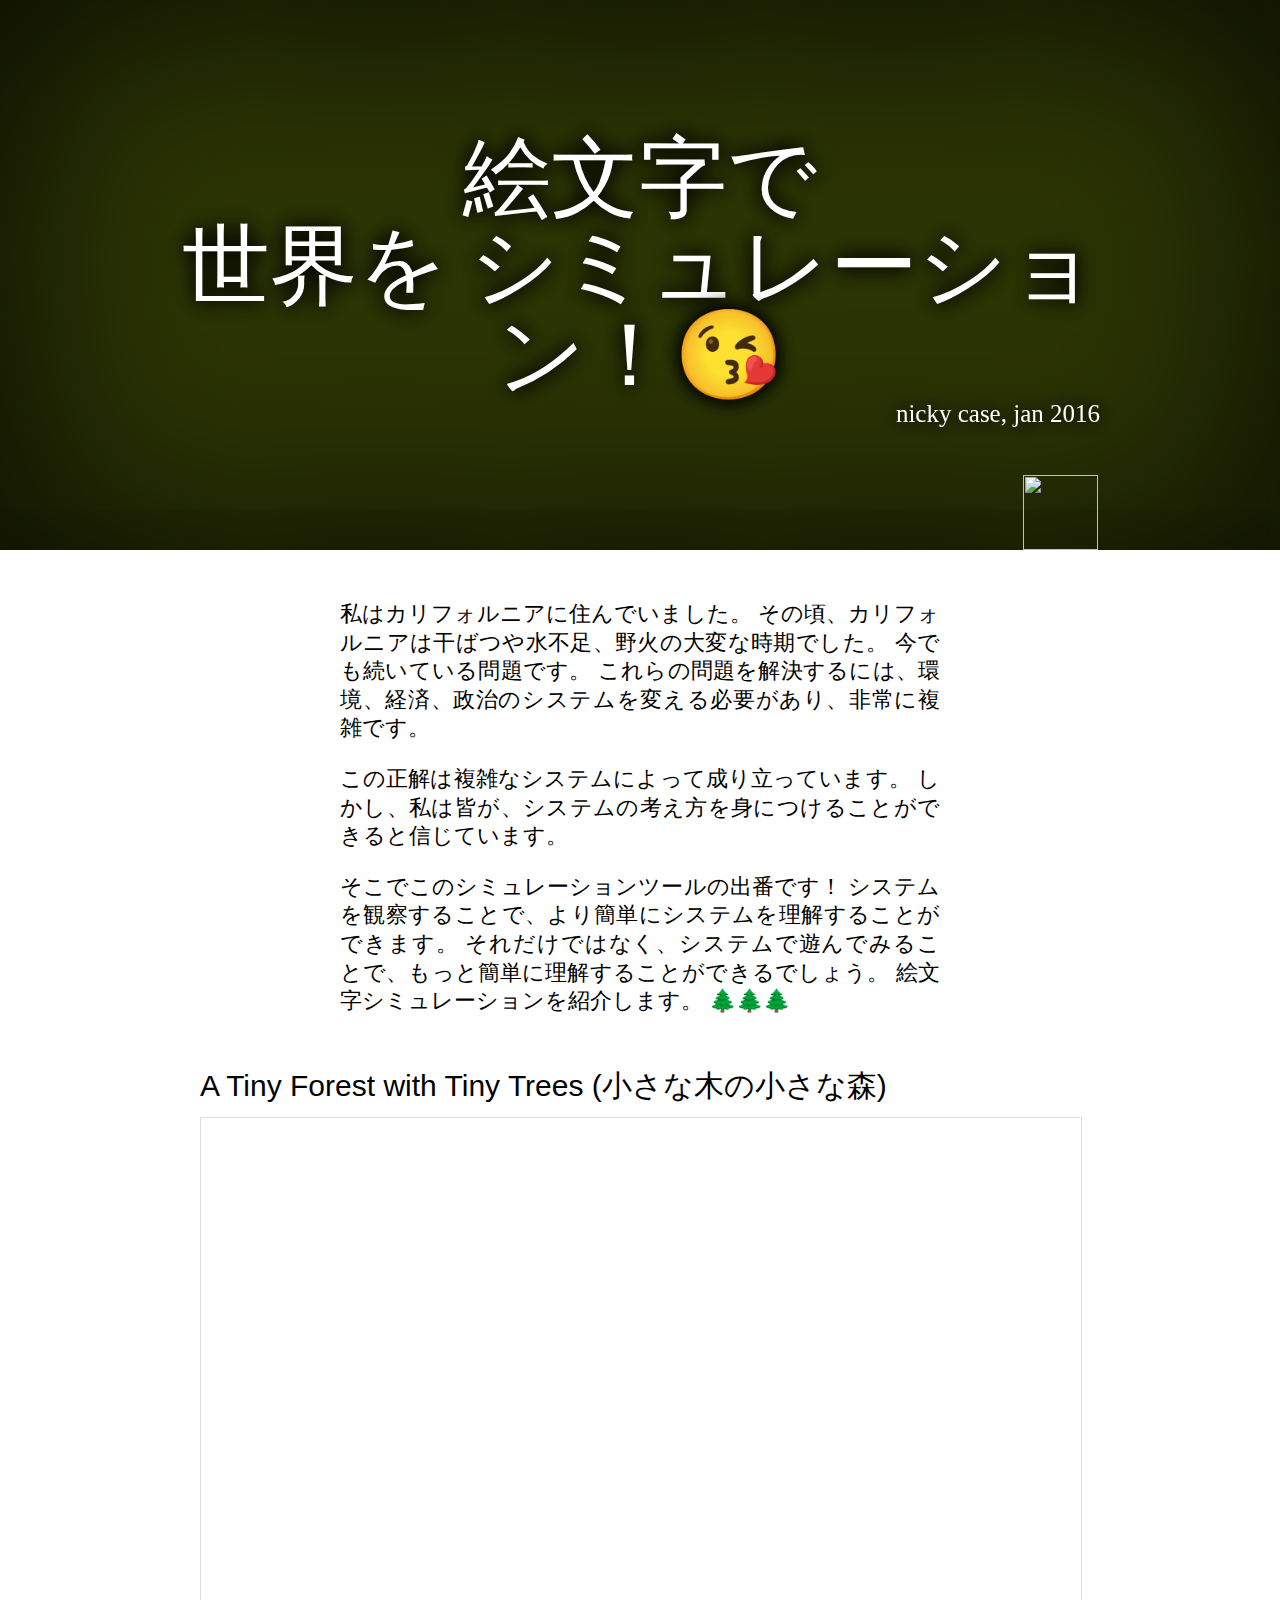
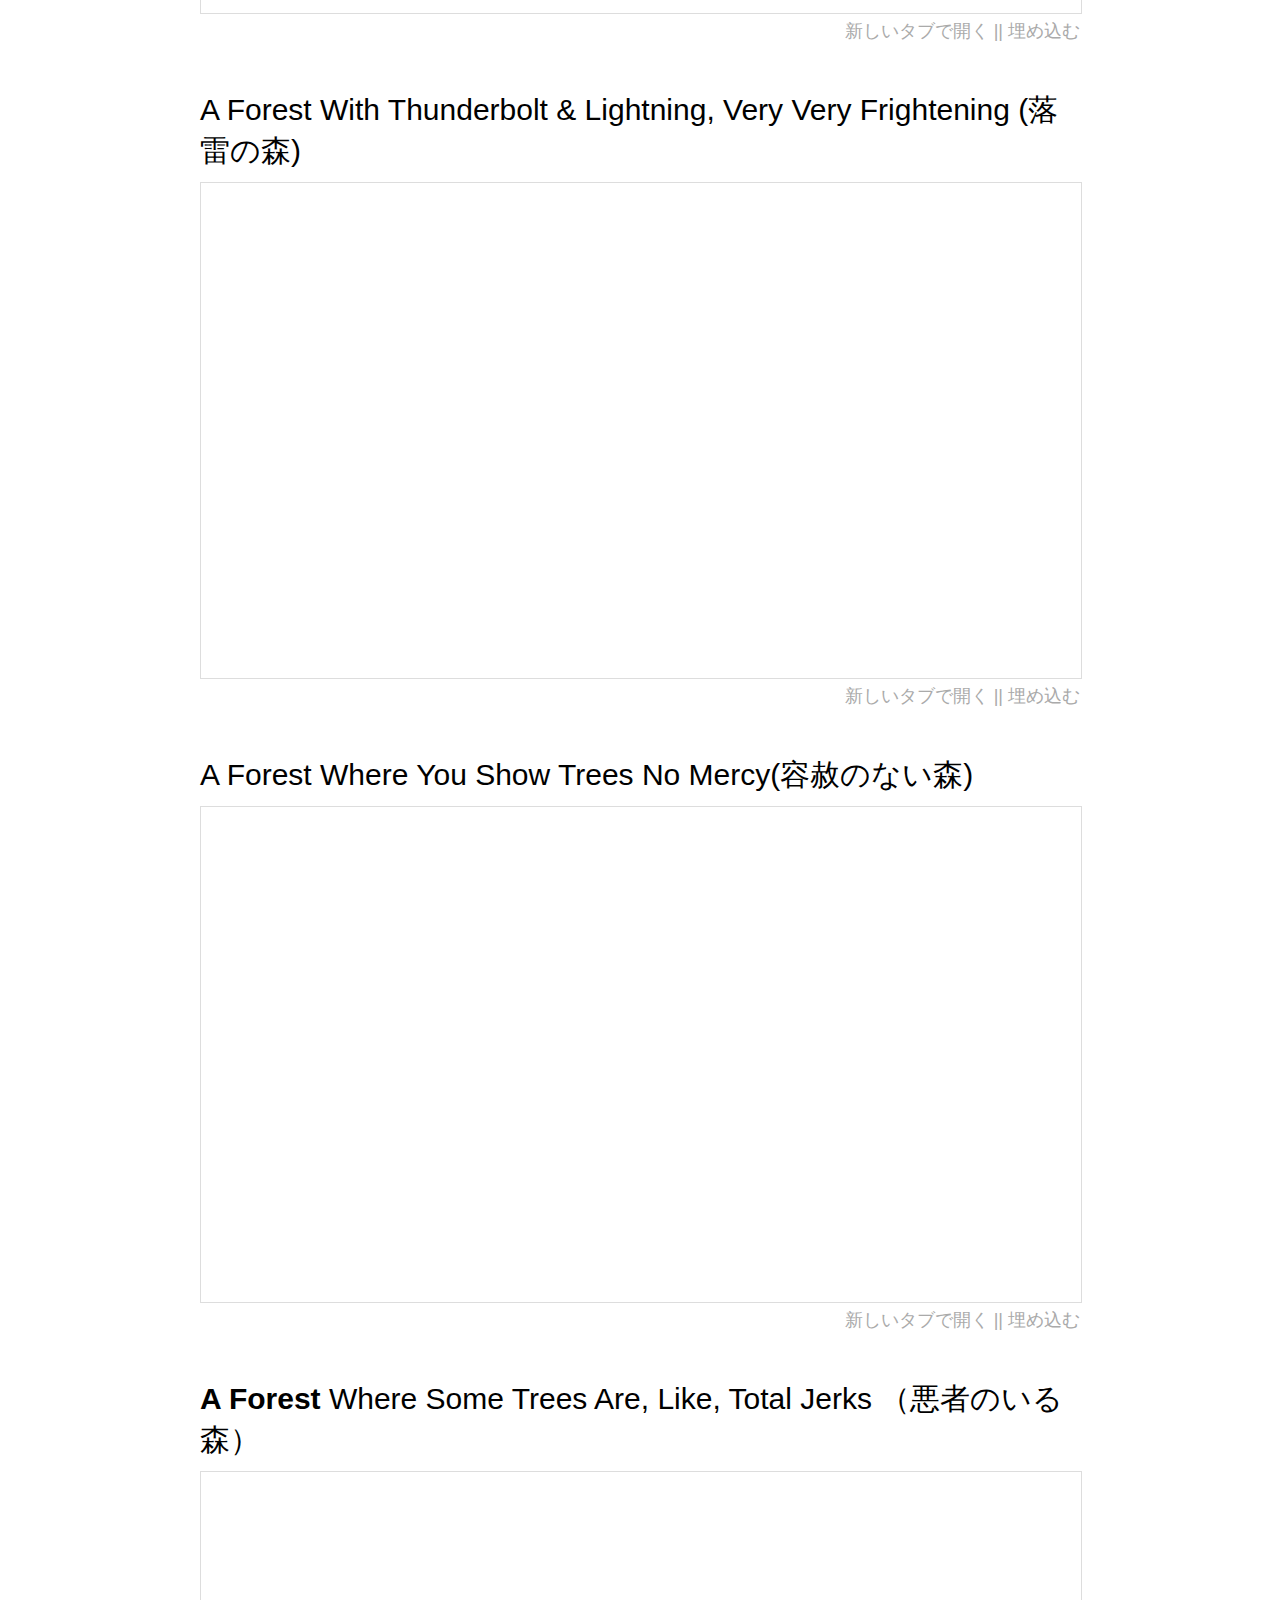
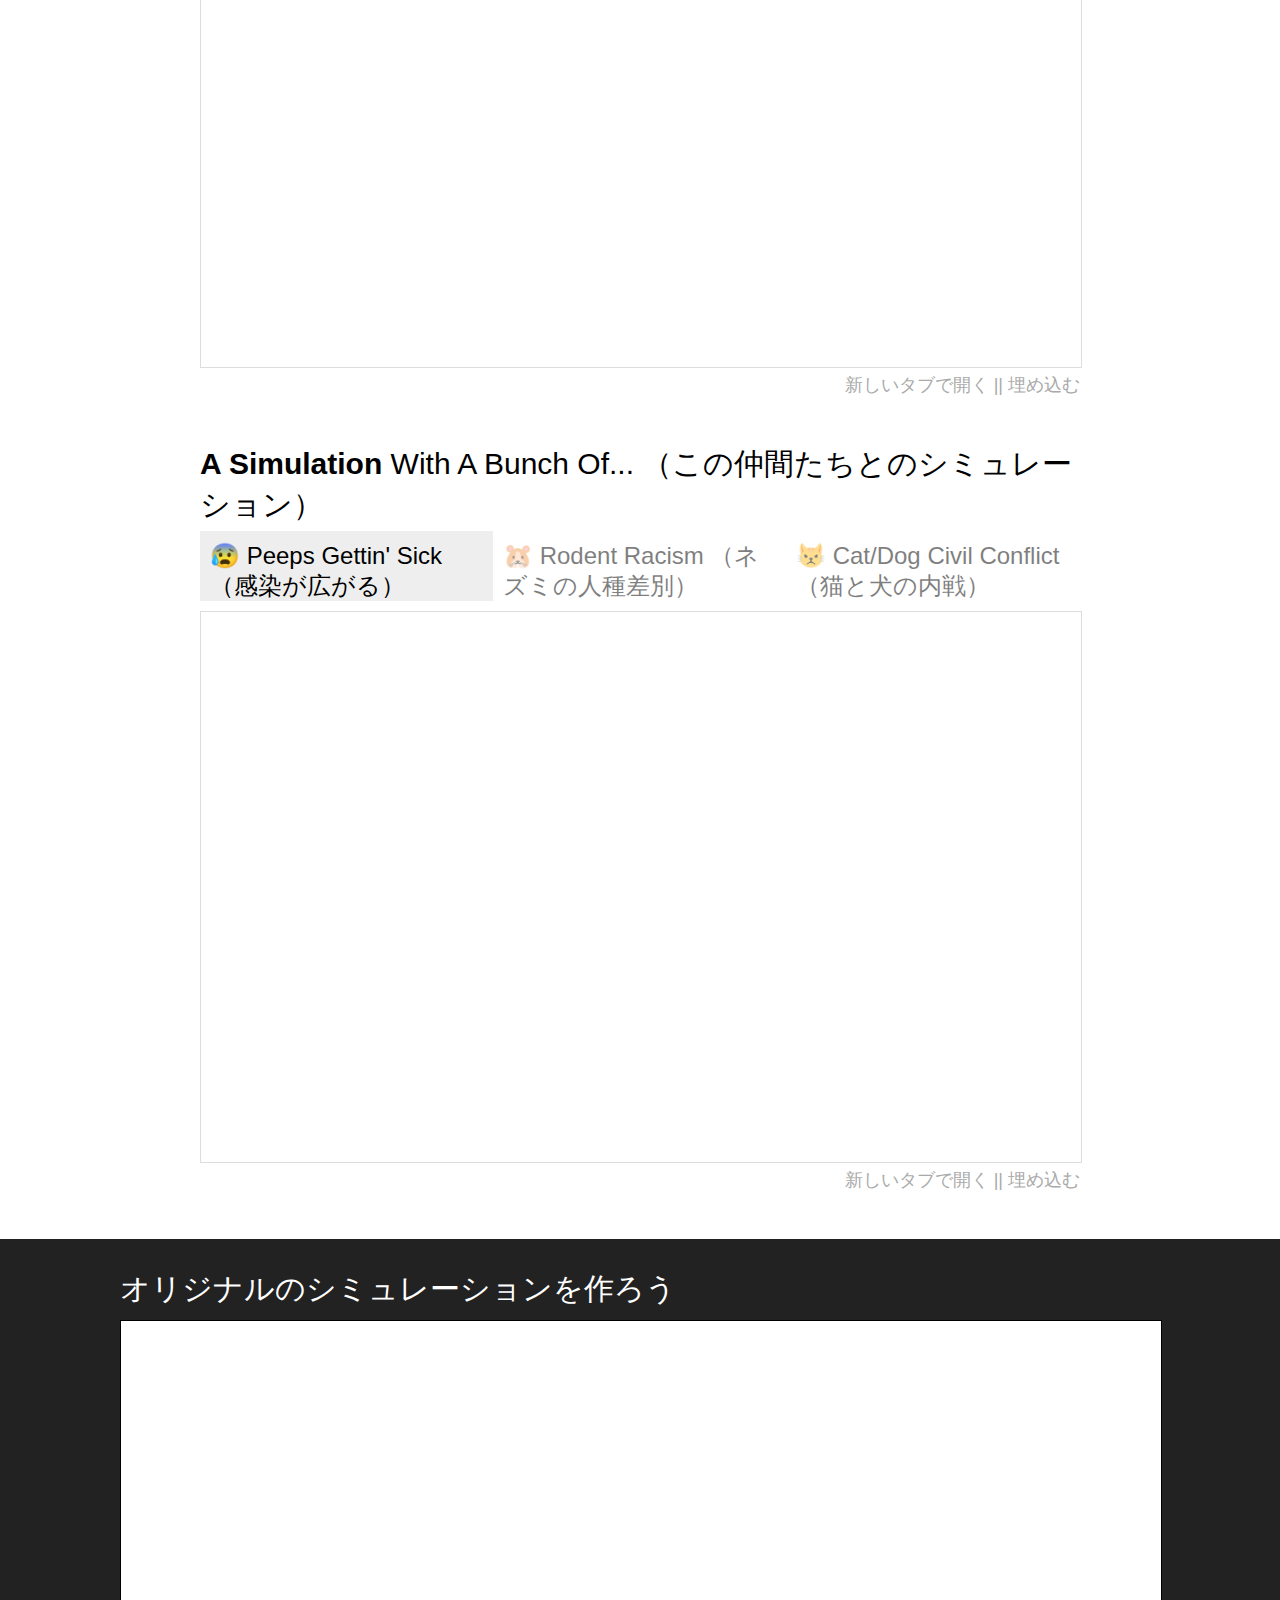
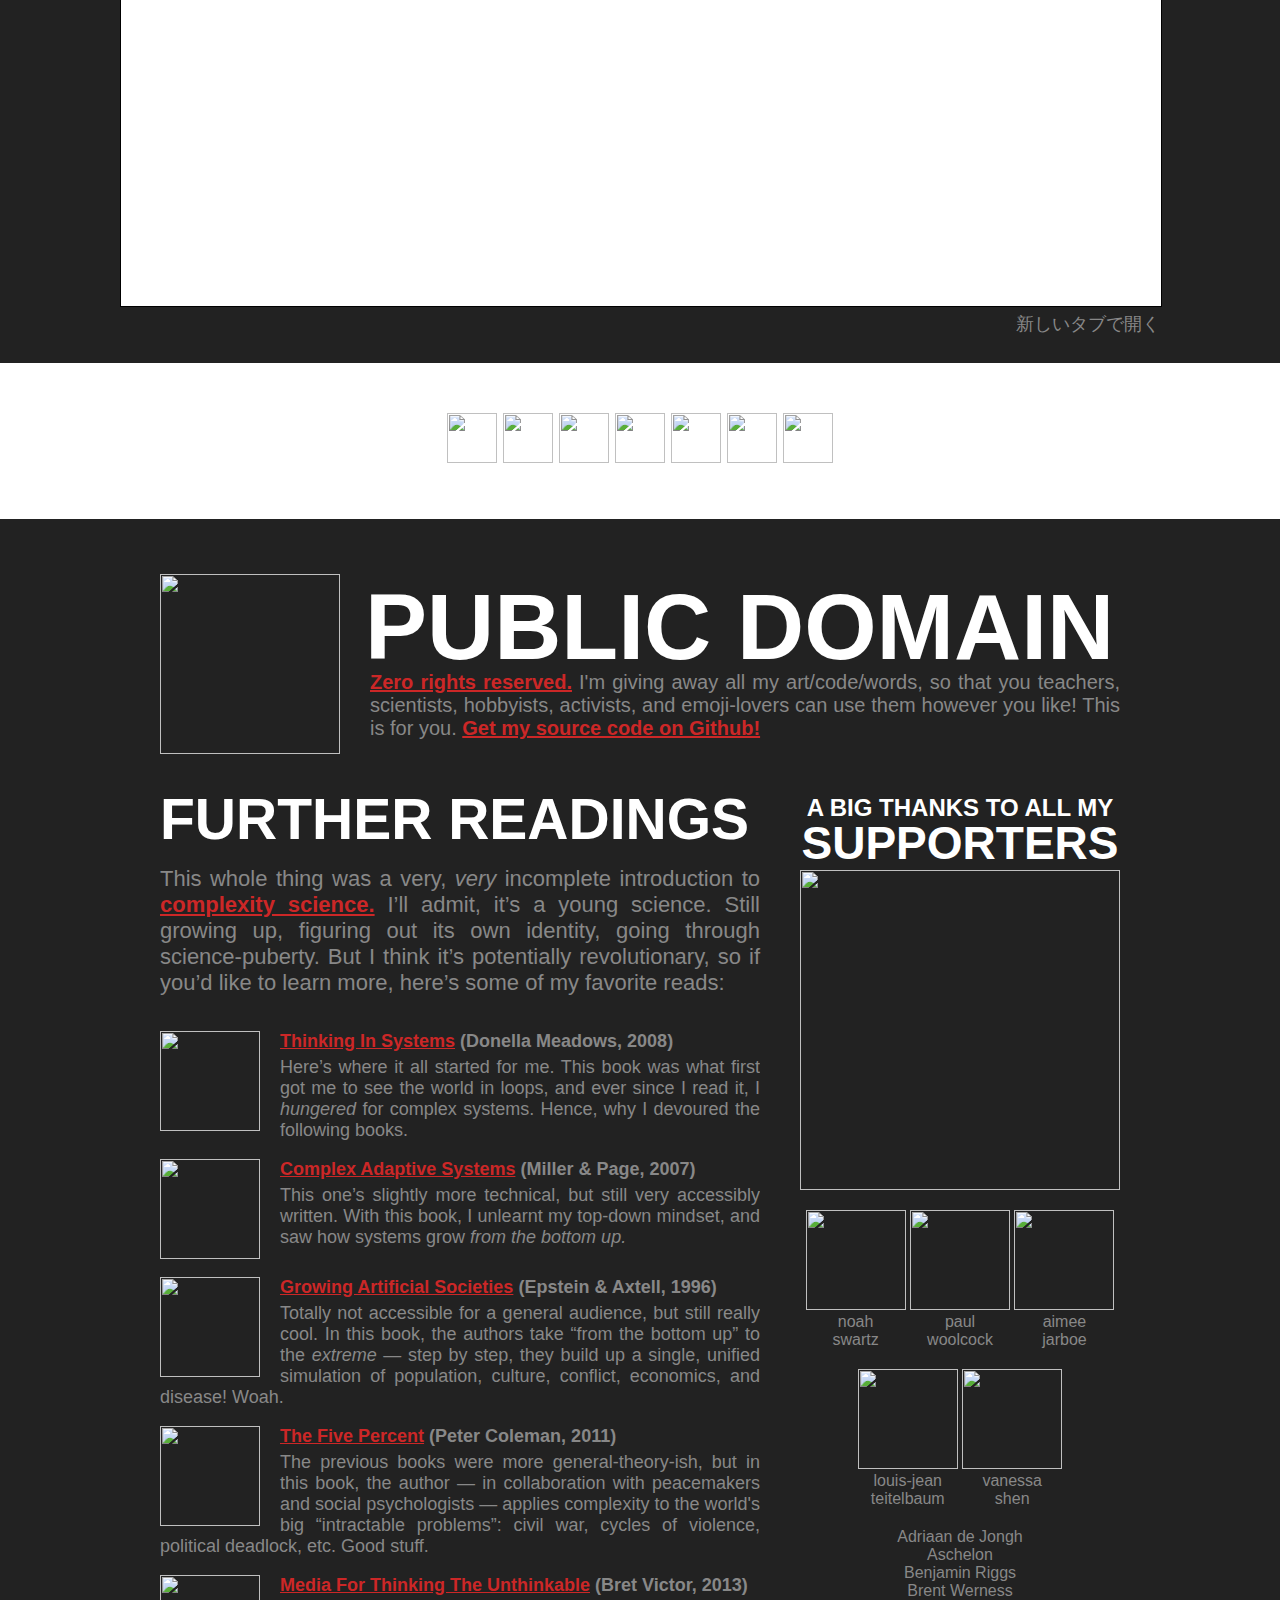
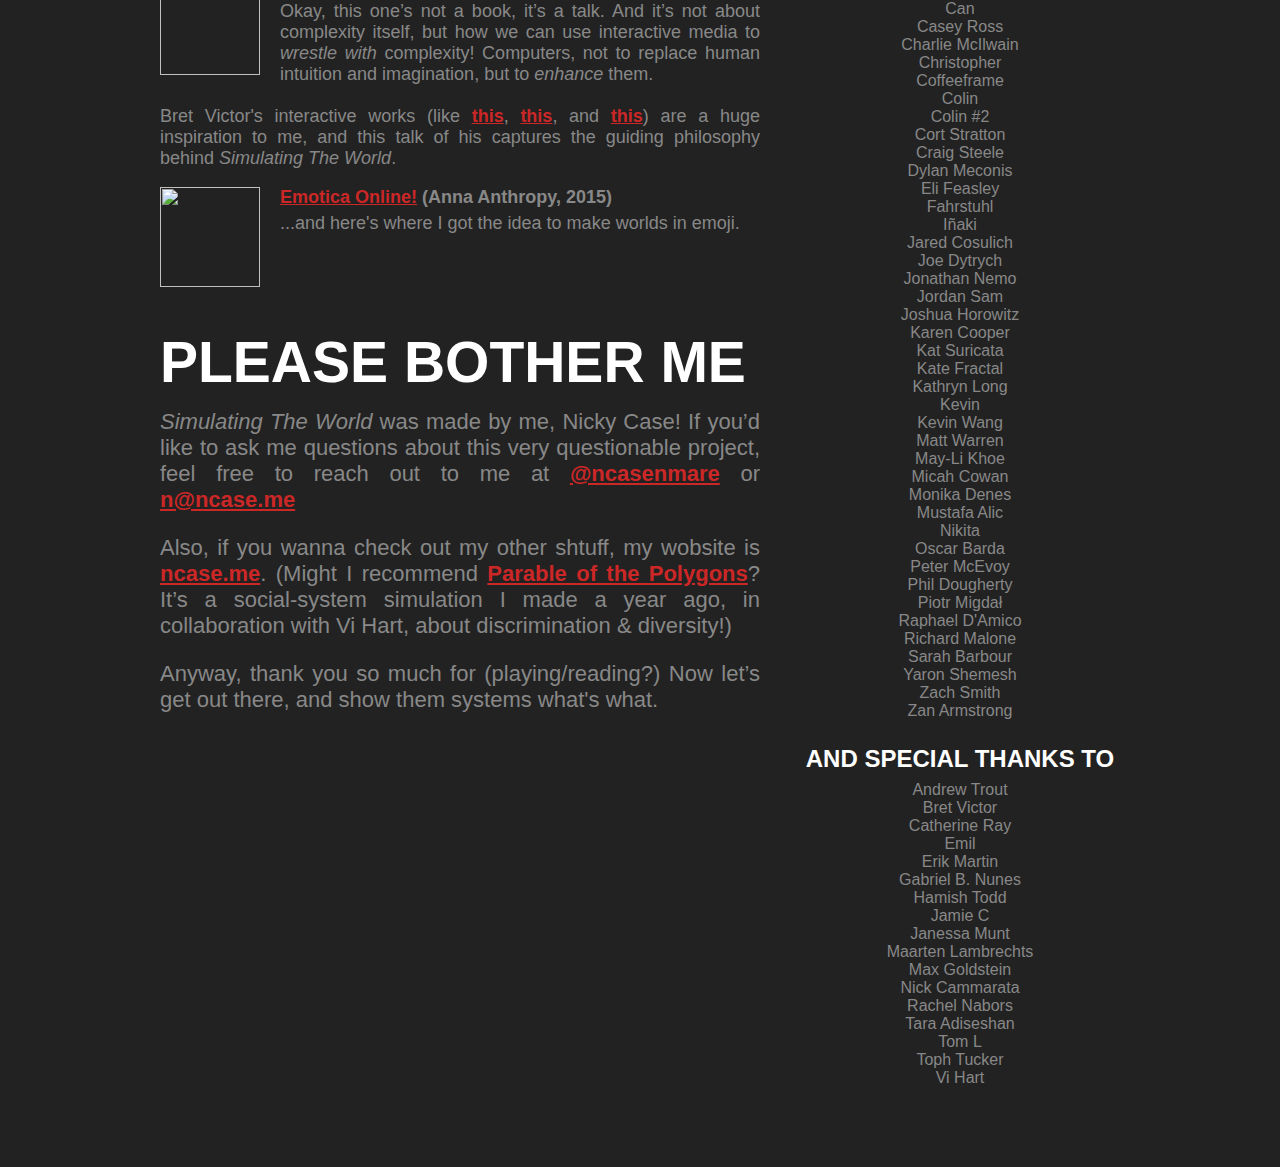
==== commit d21f9ea7: "japanese" ====
--- a/index.html
+++ b/index.html
@@ -91,86 +91,25 @@
 <!-- 0: GETTING USED TO THE SIM INTERFACE -->
 <div class="example">
 	<div id="title">
-		小さな木の小さな森
+		A Tiny Forest with Tiny Trees (小さな木の小さな森)
 	</div>
 	<iframe src="https://mikinomura.github.io/simulating-japanese/model?local=forest/0_growth&play=0&edit=1"></iframe>
 	<div id="example_link"></div>
 </div>
 
 <!-- 1: INTRODUCTION - SYSTEMS THEORY, PREDICT CHANGE -->
-<div class="words">
-	<p>
-		As it turns out, forest firefighters <i>already</i> use computer simulations
-		to tackle wildfires, <i>in real time</i>!
-		And it’s not just firefighters.
-		With the help of simulations, a growing group of scientists
-		from different disciplines have discovered a few strange things about the systems of our world.
-	</p>
-	<p>
-		First, <b>emergence</b>:
-		complex systems can arise from simple rules.
-		This is how a few chess rules can give us infinite play,
-		and how these tiny emoji sims can capture real complexity.
-	</p>
-	<p>
-		Second, <i>all complex systems have things in common</i>.
-		So in a way... Financial crises are like forest fires.
-		Terrorist groups are like termite colonies.
-		Pandemics are like a GIF people won't stop spreading.
-		Since you can learn a few core lessons about <i>all</i> systems from <i>any</i> system,
-		let’s stick with our forest sim, and add one more rule:
-	</p>
-	<p style="text-align:center">
-		🌲→🔥 Trees sometimes get hit by lightning &amp; catch on fire.
-	</p>
-	<p>
-		Sims can help <i>explain</i> a system,
-		but they're also great for <i>exploring</i> systems.
-		Experimentation.
-		Asking, <i>“what if?”</i>
-	</p>
-	<p>
-		For example, <i>what</i> do you think would happen now,
-		<i>if</i> you increased tree growth? (empty→🌲)
-		What behavior would <i>emerge?</i>
-		Don’t worry, you're not being judged or graded,
-		this is only for you to express your prediction:
-	</p>
-	<p>
-	<form name="predict_fire" class="reader_choice">
-	<label>
-		<input type="radio" name="prediction" value="more" checked>
-		🌲📈&rarr;🌲📈: More trees lead to more trees, duh.
-	</label>
-	<label>
-		<input type="radio" name="prediction" value="less">
-		🌲📈&rarr;🌲📉: More trees lead to fewer trees.
-	</label>
-	<label>
-		<input type="radio" name="prediction" value="none">
-		Neither.
-	</label>
-	<label>
-		<input type="radio" name="prediction" value="both">
-		Both... somehow.
-	</label>
-	</form>
-	</p>
-	<p>
-		And now, you get to run that experiment.
-	</p>
-</div>
 
 <!-- 1: WHAT IF, HIGHER GROWTH? -->
 <div class="example">
 	<div id="title">
-		<b>A Forest</b> With Thunderbolt &amp; Lightning, Very Very Frightening
-	</div>
-	<iframe src="https://ncase.me/simulating/model?local=forest/1_fire&play=1&edit=1"></iframe>
+		A Forest With Thunderbolt &amp; Lightning, Very Very Frightening (落雷の森)
+	</div>
+	<iframe src="https://mikinomura.github.io/simulating-japanese/model?local=forest/1_fire&play=1&edit=1"></iframe>
 	<div id="example_link"></div>
 </div>
 
 <!-- 2: REFLECT, AND FEEDBACK LOOPS -->
+<!--
 <div class="words">
 	<p name="predict_fire" class="reader_reflect">
 
@@ -263,17 +202,19 @@
 		Let's do it.
 	</p>
 </div>
+-->
 
 <!-- 2: CREATE A TREE-KILLING SOLUTION -->
 <div class="example">
 	<div id="title">
-		<b>A Forest</b> Where You Show Trees No Mercy
-	</div>
-	<iframe src="https://ncase.me/simulating/model?local=forest/2_firebreak&edit=1&paused=1"></iframe>
+		A Forest Where You Show Trees No Mercy(容赦のない森)
+	</div>
+	<iframe src="https://mikinomura.github.io/simulating-japanese/model?local=forest/2_firebreak&edit=1&paused=1"></iframe>
 	<div id="example_link"></div>
 </div>
 
 <!-- 3: CHANGING LOOPS, AND PLANTS -->
+<!--
 <div class="words">
 	<p>
 		Think about how counterintuitive that is,
@@ -373,17 +314,18 @@
 		And here we go again...
 	</p>
 </div>
-
+-->
 <!-- 3: JERK PLANTS -->
 <div class="example">
 	<div id="title">
-		<b>A Forest</b> Where Some Trees Are, Like, Total Jerks
-	</div>
-	<iframe src="https://ncase.me/simulating/model?local=forest/3_plants&edit=1"></iframe>
+		<b>A Forest</b> Where Some Trees Are, Like, Total Jerks （悪者のいる森）
+	</div>
+	<iframe src="https://mikinomura.github.io/simulating-japanese/model?local=forest/3_plants&edit=1"></iframe>
 	<div id="example_link"></div>
 </div>
 
 <!-- 4: REFLECT, SELF-ORG, AND REAL LIFE FORESTS -->
+<!--
 <div class="words">
 	<p>
 		Did you notice how, in the normal case, the plants formed clusters
@@ -484,20 +426,20 @@
 		Explore.
 	</p>
 </div>
-
+-->
 <!-- 4: OTHER COMPLEX WORLD PROBLEMS -->
 <div id="zoo_example" class="example">
 	<div id="title">
-		<b>A Simulation</b> With A Bunch Of...
+		<b>A Simulation</b> With A Bunch Of... （この仲間たちとのシミュレーション）
 		<div id="zoo_select">
-			<div src="https://ncase.me/simulating/model?local=zoo/sick&edit=1">
-				😰 Peeps Gettin' Sick
+			<div src="https://mikinomura.github.io/simulating-japanese/model?local=zoo/sick&edit=1">
+				😰 Peeps Gettin' Sick （感染が広がる）
 			</div>
-			<div src="https://ncase.me/simulating/model?local=zoo/schelling&edit=1&paused=1">
-				🐹 Rodent Racism
+			<div src="https://mikinomura.github.io/simulating-japanese/model?local=zoo/schelling&edit=1&paused=1">
+				🐹 Rodent Racism （ネズミの人種差別）
 			</div>
-			<div src="https://ncase.me/simulating/model?local=zoo/civil_war&edit=1">
-				😾 Cat/Dog Civil Conflict
+			<div src="https://mikinomura.github.io/simulating-japanese/model?local=zoo/civil_war&edit=1">
+				😾 Cat/Dog Civil Conflict （猫と犬の内戦）
 			</div>
 		</div>
 	</div>
@@ -506,6 +448,7 @@
 </div>
 
 <!-- 5: THE STAKES OF EDU SIMS -->
+<!--
 <div class="words">
 	<p>
 		Scientists, policymakers, forest firefighters...
@@ -540,22 +483,23 @@
 		💡📈→💡📈→💡📈⟲
 	</p>
 </div>
-
+-->
 <!-- 5: MAKE YOUR OWN SIM -->
 <div class="dark">
 <div class="example" style="margin:0 auto; width:1040px;">
 	<div id="title">
-		<b>A Simulation</b> Of Whatever You Want, Yo
+		オリジナルのシミュレーションを作ろう
 	</div>
 	<iframe style="border-color:#000; width:1040px; height:585px; background:#fff"
 		src="https://ncase.me/simulating/model"></iframe>
 	<div id="example_link" style="color:#888" manual="true">
-		<a href="model" target="_blank">open in new tab</a>
+		<a href="model" target="_blank">新しいタブで開く</a>
 	</div>
 </div>
 </div>
 
 <!-- EPILOGUE: FROM THE BOTTOM UP -->
+<!--
 <div class="words">
 	<p>
 	In the face of all the world's complex problems,
@@ -576,7 +520,7 @@
 	<p>
 	All we gotta do is start thinking in systems, and see the forest for the trees. 🌲🌲🌲
 	</p>
-
+-->
 
 	<!-- Static Social Sharing Stuff -->
 	<div id="social">
--- a/styles/index.css
+++ b/styles/index.css
@@ -0,0 +1,326 @@
+/** OH DANG, IT'S FONTS **/
+@font-face {
+	font-family: 'Sniglet';
+	src: url("fonts/Sniglet-Regular.otf") format("opentype");
+}
+
+/** STANDARD TAG STUFF **/
+body{
+	
+	background: #fff;
+	margin:0;
+
+	font-family: 'OpenSansEmoji', Helvetica, Arial, sans-serif;
+	font-weight: 100;
+	font-size: 22px;
+
+}
+b, strong{
+	font-weight: bold;
+}
+a{
+	font-weight: bold;
+	color:#cc2727;
+}
+a:hover{
+	color:#dd3838;
+}
+
+/** THE TITLE **/
+.splash{
+
+	background: #000;
+	overflow: hidden;
+
+	position: relative;
+	width: 100%;
+	height: 550px;
+	margin-bottom: 50px;
+
+}
+.splash > div{
+	position: absolute;
+}
+#splash_iframe_container{
+	position: absolute;
+	margin: auto;
+	top:0; bottom:0; left:0; right:0;
+	width:0; height:0;
+}
+#splash_iframe{
+	position: absolute;
+	left: -750px;
+	top: -275px;
+	width: 1500px;
+	height: 550px;
+	border: none;
+}
+#splash_shadow{
+	pointer-events:none;
+	
+	width:100%; height:100%;
+	box-shadow: inset 0 0 200px rgba(0,0,0,1);
+}
+#splash_title{
+
+	pointer-events:none;
+
+	width: 960px;
+	height: 280px;
+
+	margin:auto;
+	top:0; left:0; right:0; bottom:0;
+
+	color: #fff;
+	text-align: center;
+	font-family: 'Sniglet';
+
+	text-shadow: 0px 0px 20px #000, 0px 0px 20px #000;
+}
+#splash_hand_container{
+
+	pointer-events:none;
+
+	width: 100%;
+	bottom: 0;
+    height: 75px;
+}
+#splash_hand{
+	display: block;
+	margin: 0 auto;
+    width: 75px;
+    height: 75px;
+    
+    position: relative;
+    left: 420px;
+}
+#splash_kiss{
+	font-family: 'OpenSansEmoji', Helvetica, Arial, sans-serif;
+}
+
+/** THE ESSAY **/
+.words{
+	width: 600px;
+	margin: 25px auto;
+	line-height: 1.3em;
+	text-align: justify;
+}
+
+/** QUESTIONS **/
+.words .reader_input{
+	width: 100%;
+	font-family: Helvetica, Arial, sans-serif;
+	background: #eee;
+	font-size: 20px;
+	font-weight: 100;
+	padding: 5px;
+	border: 1px solid #ccc;
+	border-radius: 5px;
+	color:#333;
+	margin-top:5px;
+}
+.words .reader_choice{
+	overflow: hidden;
+	border-radius: 5px;
+}
+.words .reader_choice label{
+	display: block;
+	width: 100%;
+	padding: 5px;
+	cursor: pointer;
+}
+.words .reader_choice label:nth-child(odd){
+	background: #eee;
+}
+.words .reader_choice label:nth-child(even){
+	background: #ddd;
+}
+.words .reader_reflect span:nth-child(n+2){
+	display: none;
+}
+
+/** EXAMPLES **/
+.example{
+	/*
+	width: 800px;
+	*/
+	width: 880px;
+	margin: 50px auto 40px auto;
+}
+.example div#title{
+	font-size: 30px;
+}
+.example div#description, .example div#afterword{
+	font-size: 17px;
+	color: #888;
+	margin: 5px 0 15px 0;
+	line-height: 1.5em;
+}
+.example div#description > div{
+	height: 10px;
+}
+.example iframe{
+	
+	/*
+	width: 800px;
+	height: 450px;
+	*/
+	width: 880px;
+	height: 495px;
+
+	border: 1px solid #ddd;
+	display: block;
+	margin: 0;
+	margin-top: 10px;
+}
+.example div#example_link{
+	font-size: 18px;
+	text-align: right;
+	margin-top: 5px;
+	color: #aaa;
+	height: 21px;
+}
+.example div#example_link a{
+	text-decoration: none;
+	color: inherit;
+	font-weight: inherit;
+}
+.example div#example_link input{
+	display: none;
+	width: 470px;
+	border: 1px solid #ddd;
+	border-radius: 3px;
+}
+
+
+/** ZOO SELECT **/
+#zoo_select{
+	font-size: 24px;
+	line-height: 30px;
+	overflow: hidden;
+	margin-top: 5px;
+}
+#zoo_select > div{
+
+	background: #fff;
+
+	width: 273px;
+	height: 50px;
+	padding: 10px;
+	float: left; 
+	cursor: pointer;
+	opacity: 0.5;
+
+	-webkit-transition: all 0.2s;
+    -moz-transition: all 0.2s;
+    -ms-transition: all 0.2s;
+    -o-transition: all 0.2s;
+    transition: all 0.2s;
+}
+#zoo_select > div:hover{
+	opacity: 1.0;
+}
+#zoo_select > div[selected]{
+	opacity: 1.0;
+	background: #eee;
+}
+#zoo_iframe{
+	/*margin-top:0;*/
+	height: 550px;
+}
+
+/** STYLISH SHTUFF **/
+
+.dark{
+	background:#222;
+	color:#fff; 
+	padding:30px 0;
+	margin:50px 0;
+}
+
+/** THE END **/
+#credits{
+	width: 960px;
+	margin: 25px auto 50px auto;
+	text-align: justify;
+}
+#uncopyright{
+	width:100%;
+	height:180px;
+	margin-bottom: 40px;
+}
+#appendix_container{
+	overflow: hidden;
+}
+.appendix_title{
+	color:#fff;
+	font-size: 24px;
+	font-weight: bold;
+}
+#further_reading{
+	width:600px;
+	float:left;
+	color: #888;
+}
+.further_book{
+	font-size:18px;
+	overflow:hidden;
+}
+.further_book img{
+	width:100px;
+	float:left;
+	margin-right:20px;
+}
+#supporters{
+	width:320px;
+	float:right;
+	font-size:16px;
+	color:#888;
+}
+#supporter_drawings{
+	overflow: hidden;
+	margin-top: 20px; 
+	text-align: center;
+}
+#supporter_drawings > div{
+	display: inline-block;
+	width:100px;
+	height:140px;	
+	margin-bottom: 15px;
+	text-align: center;
+	position: relative;
+}
+#supporter_drawings > div > img{
+	position: absolute;
+	width:100px;
+	height:100px;
+	left:0px;
+	top:0px;
+}
+#supporter_drawings > div > div{
+	position: absolute;
+	width: 80px;
+	height: 37px;
+	left:10px;
+	top:103px;
+}
+#social{
+	margin-top: 50px;
+	width:100%;
+	text-align: center;
+}
+ul.share-buttons{
+	list-style: none;
+	padding: 0;
+}
+ul.share-buttons li{
+	display: inline;
+}
+ul.share-buttons img{
+	width: 50px;
+}
+
+/** EMOJI FALLBACK **/
+#emoji_warning{
+	display:none;
+}